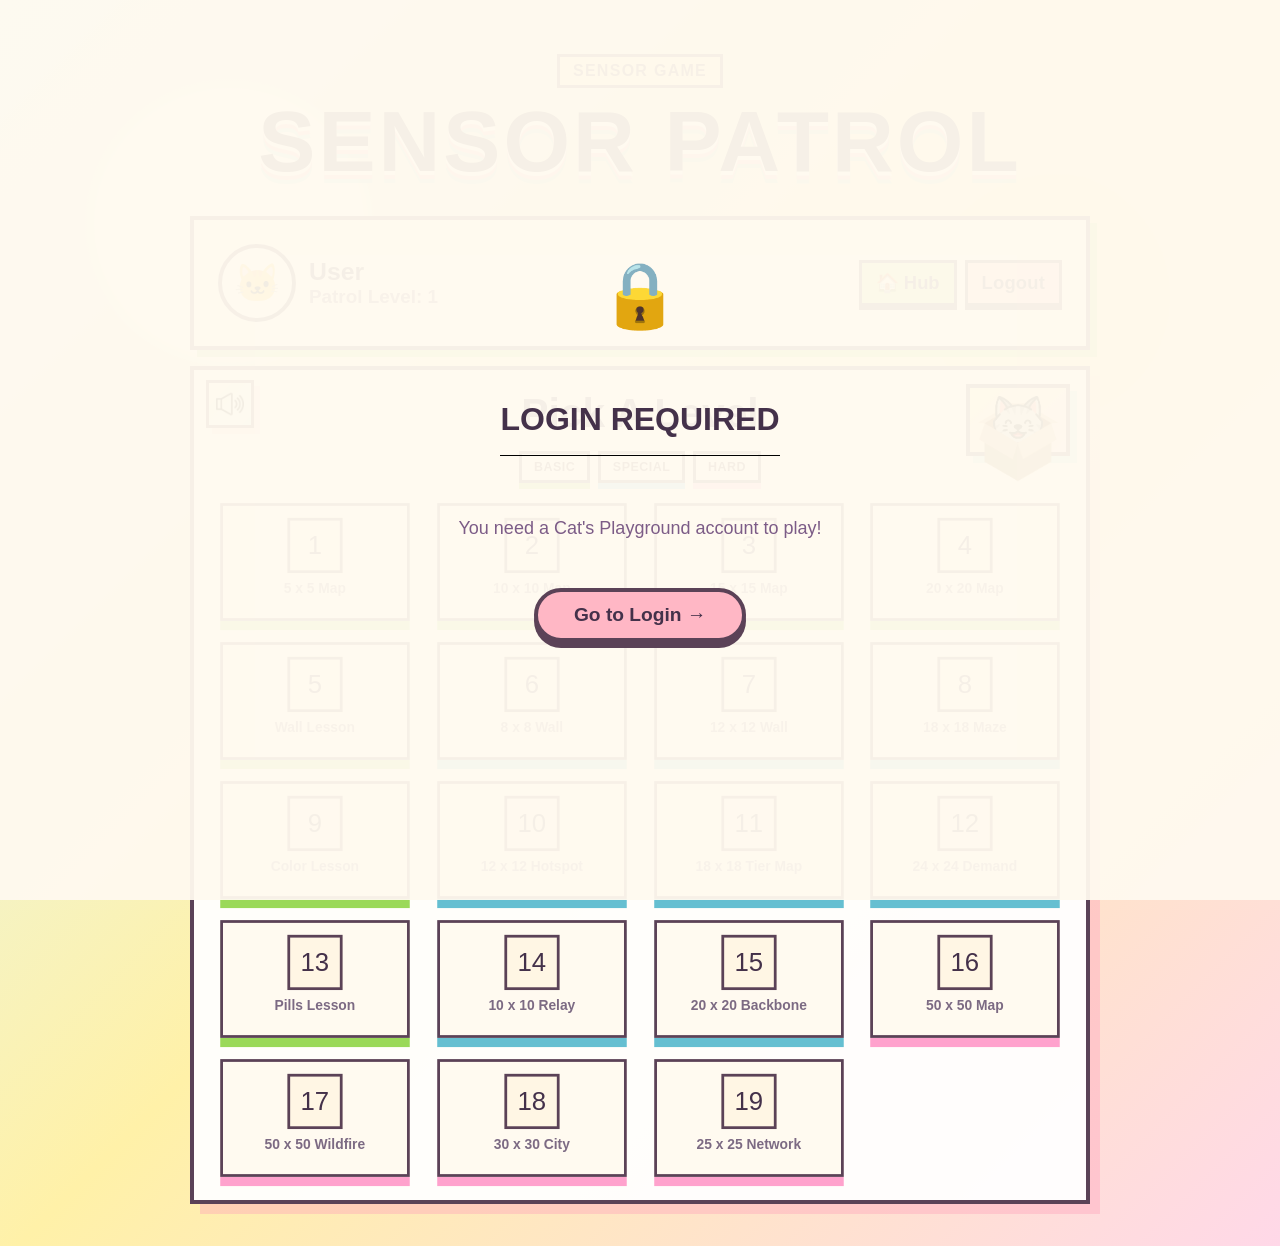
==== placement/index.html @ d34b95ad "Add files via upload" ====
<!DOCTYPE html>
<html lang="en">
<head>
  <meta charset="utf-8">
  <meta name="viewport" content="width=device-width, initial-scale=1">
  <meta name="description" content="Choose a level and start a kid-friendly placement optimization mission.">
  <title>Sensor Patrol — Level Select</title>
  <link rel="stylesheet" href="css/style.css">
  <style>
    .level-card.locked-level { pointer-events: none; opacity: 0.42; filter: grayscale(80%); cursor: not-allowed; }
    .level-card.locked-level::after { content: '🔒'; position: absolute; top: 50%; left: 50%; transform: translate(-50%, -50%); font-size: 2rem; z-index: 10; }
    .level-card.locked-level:hover { transform: scale(var(--level-card-scale)); box-shadow: 0 10px 0 rgba(149,215,80,0.9); }
    #player-bar { display: flex; align-items: center; justify-content: space-between; background: #fffaf0; border: 4px solid #5b4257; border-radius: 0px; padding: 24px 24px; margin: 0 auto 16px auto; max-width: 900px; box-shadow: 7px 7px 0 rgba(149,215,80,0.7); font-weight: 900; color: #44314a; gap: 14px; flex-wrap: wrap; }
    #player-bar .bar-profile { display: flex; align-items: center; gap: 13px; }
    #player-bar .bar-avatar { width: 78px; height: 78px; border: 4px solid #5b4257; border-radius: 50%; background: #fff; display: flex; align-items: center; justify-content: center; overflow: hidden; font-size: 2.35rem; font-weight: 900; flex-shrink: 0; }
    #player-bar .bar-avatar img { width: 100%; height: 100%; object-fit: cover; }
    #player-bar .bar-name { font-size: 1.55rem; }
    #player-bar .bar-level { font-size: 1.18rem; color: #7c5c87; }
    #player-bar .bar-btns { display: flex; gap: 8px; }
    .bar-btn { border: 3px solid #5b4257; padding: 9px 14px; font-size: 1.15rem; font-weight: 900; cursor: pointer; background: #FFB7C5; color: #44314a; box-shadow: 0 4px 0 #5b4257; transition: all 0.1s; }
    .bar-btn:active { transform: translateY(2px); box-shadow: 0 2px 0 #5b4257; }
    .bar-btn.hub { background: #c0e080; }
    .bar-btn.hub:hover { transform: translateY(-1px); box-shadow: 0 16px 28px rgba(17, 94, 136, 0.28); filter: saturate(1.06); text-decoration: none; color: #44314a; }
    #auth-gate { position: fixed; inset: 0; background: rgba(255,250,240,0.95); display: flex; align-items: center; justify-content: center; z-index: 9999; flex-direction: column; gap: 18px; font-family: Arial, sans-serif; }
    #auth-gate h2 { font-size: 2rem; font-weight: 900; color: #44314a; }
    #auth-gate p { color: #7c5c87; }
    #auth-gate a { border: 4px solid #5b4257; border-radius: 30px; padding: 12px 36px; font-size: 1.2rem; font-weight: 900; background: #FFB7C5; color: #44314a; text-decoration: none; box-shadow: 0 6px 0 #5b4257; }
  </style>
</head>
<body class="game-home">
  <div id="auth-gate" style="display:none">
    <div style="font-size:4rem">🔒</div>
    <h2>Login Required</h2>
    <p>You need a Cat's Playground account to play!</p>
    <a href="../login.html">Go to Login →</a>
  </div>
  <main class="game-shell">
    <section class="game-home-hero">
      <div class="hero-bubble">
        <span class="hero-badge">Sensor Game</span>
        <h1>Sensor Patrol</h1>
      </div>
    </section>
    <div id="player-bar">
      <div class="bar-profile">
        <div id="bar-avatar" class="bar-avatar">🐱</div>
        <div>
          <div class="bar-name"><span id="bar-cat-icon"></span><span id="bar-username">User</span></div>
          <div class="bar-level">Patrol Level: <span id="bar-level">1</span></div>
        </div>
      </div>
      <div class="bar-btns">
        <a class="bar-btn hub" href="../login.html">🏠 Hub</a>
        <button class="bar-btn" onclick="handleLogout()">Logout</button>
      </div>
    </div>
    <section class="level-select-panel">
      <button id="music-toggle-btn" class="music-toggle-button" type="button" aria-label="Toggle background music">
        <img src="./audio/sound.png" alt="">
      </button>
      <div class="section-heading playful-heading">
        <h2>Pick A Level</h2>
      </div>
      <button id="skin-picker-open" class="skin-picker-open" type="button" aria-label="Change cat and fish">
        <img src="./image/catbox.png" alt="">
      </button>

      <div class="level-type-legend">
        <span class="legend-pill legend-basic">Basic</span>
        <span class="legend-pill legend-special">Special</span>
        <span class="legend-pill legend-boss">Hard</span>
      </div>
      <div class="level-grid">
        <a class="level-card level-card-1 level-type-basic" data-level="1" href="level-1.html">
          <span class="level-number">1</span>
          <span class="level-map-size">5 x 5 Map</span>
        </a>
        <a class="level-card level-card-2 level-type-basic" data-level="2" href="level-2.html">
          <span class="level-number">2</span>
          <span class="level-map-size">10 x 10 Map</span>
        </a>
        <a class="level-card level-card-3 level-type-basic" data-level="3" href="level-3.html">
          <span class="level-number">3</span>
          <span class="level-map-size">15 x 15 Map</span>
        </a>
        <a class="level-card level-card-4 level-type-basic" data-level="4" href="level-4.html">
          <span class="level-number">4</span>
          <span class="level-map-size">20 x 20 Map</span>
        </a>
        <a class="level-card level-card-5 level-type-basic" data-level="5" href="level-5.html">
          <span class="level-number">5</span>
          <span class="level-map-size">Wall Lesson</span>
        </a>
        <a class="level-card level-card-5b level-type-special" data-level="6" href="level-6.html">
          <span class="level-number">6</span>
          <span class="level-map-size">8 x 8 Wall</span>
        </a>
        <a class="level-card level-card-6 level-type-special" data-level="7" href="level-7.html">
          <span class="level-number">7</span>
          <span class="level-map-size">12 x 12 Wall</span>
        </a>
        <a class="level-card level-card-7 level-type-special" data-level="8" href="level-8.html">
          <span class="level-number">8</span>
          <span class="level-map-size">18 x 18 Maze</span>
        </a>
        <a class="level-card level-card-9 level-type-basic" data-level="9" href="level-9.html">
          <span class="level-number">9</span>
          <span class="level-map-size">Color Lesson</span>
        </a>
        <a class="level-card level-card-10 level-type-special" data-level="10" href="level-10.html">
          <span class="level-number">10</span>
          <span class="level-map-size">12 x 12 Hotspot</span>
        </a>
        <a class="level-card level-card-11 level-type-special" data-level="11" href="level-11.html">
          <span class="level-number">11</span>
          <span class="level-map-size">18 x 18 Tier Map</span>
        </a>
        <a class="level-card level-card-12 level-type-special" data-level="12" href="level-12.html">
          <span class="level-number">12</span>
          <span class="level-map-size">24 x 24 Demand</span>
        </a>
        <a class="level-card level-card-13 level-type-basic" data-level="13" href="level-13.html">
          <span class="level-number">13</span>
          <span class="level-map-size">Pills Lesson</span>
        </a>
        <a class="level-card level-card-14 level-type-special" data-level="14" href="level-14.html">
          <span class="level-number">14</span>
          <span class="level-map-size">10 x 10 Relay</span>
        </a>
        <a class="level-card level-card-15 level-type-special" data-level="15" href="level-15.html">
          <span class="level-number">15</span>
          <span class="level-map-size">20 x 20 Backbone</span>
        </a>
        <a class="level-card level-card-16 level-type-boss" data-level="16" href="level-16.html">
          <span class="level-number">16</span>
          <span class="level-map-size">50 x 50 Map</span>
        </a>
        <a class="level-card level-card-17 level-type-boss" data-level="17" href="level-17.html">
          <span class="level-number">17</span>
          <span class="level-map-size">50 x 50 Wildfire</span>
        </a>
        <a class="level-card level-card-18 level-type-boss" data-level="18" href="level-18.html">
          <span class="level-number">18</span>
          <span class="level-map-size">30 x 30 City</span>
        </a>
        <a class="level-card level-card-19 level-type-boss" data-level="19" href="level-19.html">
          <span class="level-number">19</span>
          <span class="level-map-size">25 x 25 Network</span>
        </a>
      </div>
    </section>
  </main>
  <div id="skin-picker-modal" class="skin-picker-modal" aria-hidden="true">
    <div class="skin-picker-card" role="dialog" aria-modal="true" aria-label="Change cat and fish">
      <div class="skin-picker-badge">Dress Up</div>
      <h2>Pick Your Team</h2>
      <div class="skin-picker-row" data-picker="fish">
        <button class="skin-arrow skin-arrow-left" type="button" data-direction="-1" aria-label="Previous fish"></button>
        <div class="skin-preview">
          <img id="fish-skin-preview" src="./image/fish.png" alt="Selected fish">
          <span id="fish-skin-name">Classic Fish</span>
        </div>
        <button class="skin-arrow skin-arrow-right" type="button" data-direction="1" aria-label="Next fish"></button>
      </div>
      <div class="skin-picker-row" data-picker="cat">
        <button class="skin-arrow skin-arrow-left" type="button" data-direction="-1" aria-label="Previous cat"></button>
        <div class="skin-preview">
          <img id="cat-skin-preview" src="./image/kuro.png" alt="Selected cat">
          <span id="cat-skin-name">Kuro Cat</span>
        </div>
        <button class="skin-arrow skin-arrow-right" type="button" data-direction="1" aria-label="Next cat"></button>
      </div>
      <button id="skin-picker-ok" class="skin-picker-ok" type="button">OK!</button>
    </div>
  </div>
  <script>
    (function initLevelSelect() {
      const user  = sessionStorage.getItem('currentUser');
      const placeLv = parseInt(sessionStorage.getItem('placement_level') || sessionStorage.getItem('placementLevel'));
      if (!user || isNaN(placeLv)) {
        document.getElementById('auth-gate').style.display = 'flex';
        return;
      }
      const safePlace = Math.max(1, placeLv);
      document.getElementById('bar-username').textContent = user;
      document.getElementById('bar-level').textContent    = Math.min(safePlace, 19);
      const photo = sessionStorage.getItem('playerPhoto') || localStorage.getItem('playerPhoto');
      const photoX = sessionStorage.getItem('playerPhotoX') || localStorage.getItem('playerPhotoX') || '50';
      const photoY = sessionStorage.getItem('playerPhotoY') || localStorage.getItem('playerPhotoY') || '50';
      const photoScale = sessionStorage.getItem('playerPhotoScale') || localStorage.getItem('playerPhotoScale') || '1';
      document.getElementById('bar-avatar').innerHTML = photo ? `<img src="${photo}" alt="Player photo" style="object-position:${photoX}% ${photoY}%;transform-origin:${photoX}% ${photoY}%;transform:scale(${photoScale});">` : '🐱';
      const catIcon = document.getElementById('bar-cat-icon');
      if (catIcon) catIcon.style.display = photo ? 'none' : '';
      document.querySelectorAll('.level-card[data-level]').forEach(card => {
        const lvNum = parseInt(card.dataset.level);
        if (lvNum > safePlace) {
          card.classList.add('locked-level');
          card.removeAttribute('href');
          card.setAttribute('title', 'Complete previous levels to unlock!');
        }
      });
    })();
    function handleLogout() {
      sessionStorage.clear();
      window.location.href = '../login.html';
    }
  </script>
  <script src="./panel/game_click_sfx.js"></script>
  <script src="./panel/background_music.js"></script>
  <script src="./panel/skin_picker.js"></script>
</body>
</html>
---- placement/css/style.css ----
/*  Centering an element within its parent element
*
*   @param {Axis} $axis - x: centers horizontally, y: centers vertically, null: centers both axis
*
*   Example Usage:
*
*   // Center on both x and y axis
*   .container {
*     .link {
*       @include centered;
*     }
*   }
*
*   // Center on the X axis
*   .container {
*     .link {
*       @include centered(x);
*     }
*   }
*
*   // Center on the Y axis
*   .container {
*     .link {
*       @include centered(y);
*     }
*   }
*
*/
/*  Centering within an flex container
*
*   @param {Display} $display - inline: display set to inline-flex, else display set to flex
*
*
*   Example Usage:
*
*   .container {
*     @include vertical-align-flex;
*   }
*
*/
/* Chevron mixin for creating chevrons
*
*  @param {Size} $size - the size of the chevron
*  @param {Thickness} $thickness - thickness
*  @param {Color} $color - color
*  @param {Direction} $direction - direction chevron faces
*
*  Example Usage:
*
*     .chevron {
*       @include chevron(12px, 12px, #000, 'down');
*     }
*
*/
/*  Clearfix for clearing floats within a container
*
*   No Params
*
*   Example Usage:
*
*     .container {
*       @include clearfix;
*
*       .link {
*          float: left;
*       }
*     }
*
*/
/*  Set font-size and optionally leading
*
*   @param {Font Size} $fontSize - Unit-less font size
*   @param {Leading}   $leading  - (default: null) - Optional- Unit-less leading from Photoshop or Sketch
*
*   Example Usage:
*
*     p {
*       @include font-size(12,14);
*     }
*
*/
/**
* Hide Text
*/
/* Hover mixin for hover states
*
*  Note: This mixin has a dependency on what-intent plugin which detects the current input method
*        https://github.com/ten1seven/what-input
*
*  @param {Transition Duration} $transition-duration - the duration of transitions on hover states
*
*  Example Usage:
*
*     a {
*       @include hover() {
*         background-color: red
*       }
*     }
*
*/
/**
 * Returns a percentage width based on the number and total number of columns
 *
 * @param int $num Number of columns (e.g. 4)
 * @param int $total Total number of columns (e.g. 24)
 * @return float  Total width (%)
 */
/*  Unitless line-height
*
*   @param {Font Size} $fontSize - Unit-less font size
*   @param {Leading}   $leading  - Unit-less leading from Photoshop or Sketch
*
*   Example Usage:
*
*     @include line-height(16, 20);
*
*/
/*  Remove List Styles
*
*   No Params
*
*   Example Usage:
*
*     ul {
*       @include no-bullet;
*     }
*
*/
/*
  Maintain ratio mixin.
  @param {List} [$ratio] Ratio the element needs to maintain. A 16:9 ratio would look like this:
    .element { @include maintain-ratio(16 9); }
*/
/*  Media Query Mixin
*
*   @param {Media Query} $mq - Media query in single quotes: eg. 'screen and (min-width: 480px)'
*
*   Example Usage:
*
*     .selector {
*       property: value;
*
*       @include mq($bp768) {
*         property: value;
*       }
*     }
*
*/
/*  Overflow Scroll
*   Allows you to set overflow scrolling on the x and y axis
*
*   @param {axix} $axis - the axis on which to set scroll
*/
/*  Placeholder Mixin
*
*   No Params
*
*   Example Usage:
*
*     input[placeholder] {
*       @include placeholder {
*         color: red;
*       }
*     }
*
*/
/*  PX to REM Conversion
*
*   @param {Pixel} $px - Unitless pixel value to be converted into rems.
*
*   Example Usage:
*
*     margin-bottom: rem(20);
*
*/
/*  Triangle helper mixin
*
*   @param {Direction} $direction - Triangle direction, either `top`, `right`, `bottom` or `left`
*   @param {Color} $color [currentcolor] - Triangle color
*   @param {Length} $size [1em] - Triangle size
*
*/
/*  Visually hide text within an element
*   Used mostly for accessibility reasonse
*
*   No Params
*
*   Example Usage:
*
*     button {
*       span {
*         @include visuallyhidden;
*       }
*     }
*
*/
/*  Color Theme Mixin
*
*   @param {Name} $name - class name for theme pattern
*   @param {Colors} $colors - key/value pair with name for color and hex value
*
*   Example Usage:
*
*     .@include color-theme(
*       $name: 'theme-a',
*       $colors: (
*         'silver': #C0C0C0,
*         'red': #FF0000,
*         'yellow': #FFFF00,
*         'olive': #808000,
*         'lime': #00FF00
*         'blue': #0000FF
*       )
*     );
*
*/
html {
  scroll-behavior: smooth; }

html,
body {
  font-family: 'Roboto', 'Helvetica Neue', Helvetica, Arial, sans-serif;
  color: #000;
  padding: 0;
  margin: 0; }
  html *,
  body * {
    -webkit-box-sizing: border-box;
            box-sizing: border-box; }

table {
  border-collapse: collapse; }

i,
em {
  font-family: inherit;
  font-weight: inherit;
  font-size: inherit; }

b,
strong {
  font-family: inherit;
  font-weight: bold;
  font-size: inherit; }

h1,
h2,
h3,
h4,
h5,
h6 {
  margin-top: 0;
  font-weight: bold; }

a {
  text-decoration: none;
  color: #11679a;
  -webkit-transition: color 0.2s ease;
  transition: color 0.2s ease;
  font-size: inherit; }
  a:hover {
    text-decoration: underline;
    color: rgba(17, 103, 154, 0.8); }

.container {
  max-width: 1140px;
  margin-left: auto;
  margin-right: auto;
  padding-left: 15px;
  padding-right: 15px; }
  @media only screen and (max-width: 1169px) {
    .container {
      padding-left: 20px;
      padding-right: 20px; } }

img {
  max-width: 100%;
  height: auto; }

h1 {
  font-size: 2rem; }

h2 {
  line-height: 1.25em;
  margin-bottom: 1.5rem;
  padding-bottom: 1rem;
  border-bottom: 1px solid #000;
  text-transform: uppercase;
  font-size: 1.625rem;
  margin-top: 3rem; }

h3 {
  font-size: 1.5rem;
  margin-top: 3rem; }

p {
  line-height: 1.4;
  font-size: 1.125rem;
  margin-bottom: 1.75rem; }
  p:last-child {
    margin-bottom: 0; }

ol,
ul {
  padding-left: 1rem;
  margin-top: 0;
  margin-bottom: 1.5rem; }
  ol li,
  ul li {
    font-size: 1.125rem;
    margin-bottom: 0.75rem; }
    ol li:last-child,
    ul li:last-child {
      margin-bottom: 0; }

figure {
  text-align: center;
  margin-bottom: 1.5rem; }
  figure figcaption {
    margin-top: 1rem;
    font-size: 0.875rem; }

.visually-hidden {
  position: absolute;
  white-space: nowrap;
  width: 1px;
  height: 1px;
  overflow: hidden;
  border: 0;
  padding: 0;
  clip: rect(0 0 0 0);
  -webkit-clip-path: inset(50%);
          clip-path: inset(50%);
  margin: -1px; }

[class*='notation-'] {
  line-height: 1.75rem; }

.caption {
  margin-top: 1rem;
  font-size: 1rem;
  color: rgba(0, 0, 0, 0.6); }
  .caption b,
  .caption strong {
    color: #000; }

.subhead {
  font-size: 1.375rem; }

.box {
  background: #eaeaea;
  padding: 1rem; }
  @media only screen and (max-width: 767px) {
    .box .separator {
      display: none; } }
  .box h2 {
    border-bottom: 0;
    font-size: 1rem;
    text-transform: none;
    margin-bottom: 0.5rem;
    padding-bottom: 0;
    margin-top: 0; }
  .box p,
  .box ul {
    margin-top: 0;
    margin-bottom: 1rem; }
    @media only screen and (max-width: 767px) {
      .box p,
      .box ul {
        font-size: 1rem; } }
    .box p:last-child,
    .box ul:last-child {
      margin-bottom: 0; }
  .box ul {
    list-style-type: none;
    display: -webkit-box;
    display: -ms-flexbox;
    display: flex;
    -ms-flex-wrap: wrap;
        flex-wrap: wrap;
    padding-left: 0;
    margin-bottom: 0;
    list-style-position: inside; }
    @media only screen and (max-width: 767px) {
      .box ul {
        display: block; } }
    @media only screen and (max-width: 767px) {
      .box ul li {
        font-size: 1rem; } }
    .box ul li a {
      text-transform: uppercase; }
      @media only screen and (max-width: 767px) {
        .box ul li a {
          font-size: 1rem; } }

.mt-sm {
  margin-top: 1rem; }

.mt-md {
  margin-top: 2rem; }

.mt-lg {
  margin-top: 3.5rem; }

.mb-sm {
  margin-bottom: 1rem; }

.mb-md {
  margin-bottom: 2rem; }

.mb-lg {
  margin-bottom: 3.5rem; }

.contents ul {
  list-style-type: upper-roman; }

.header-info {
  display: -webkit-box;
  display: -ms-flexbox;
  display: flex;
  -webkit-box-align: center;
      -ms-flex-align: center;
          align-items: center;
  margin-bottom: 1rem; }
  @media only screen and (max-width: 767px) {
    .header-info {
      -ms-flex-wrap: wrap;
          flex-wrap: wrap; } }

.header-left {
  display: -webkit-box;
  display: -ms-flexbox;
  display: flex;
  padding: 1rem;
  -webkit-box-flex: 1;
      -ms-flex: 1 0 0%;
          flex: 1 0 0%; }
  @media only screen and (max-width: 767px) {
    .header-left {
      -webkit-box-flex: 1;
          -ms-flex: 1 0 100%;
              flex: 1 0 100%;
      width: 100%; } }

.header-authors {
  width: 60%;
  -webkit-box-flex: 0;
      -ms-flex: 0 0 60%;
          flex: 0 0 60%;
  padding-right: 15px; }
  @media only screen and (min-width: 768px) {
    .header-authors:first-child {
      width: 70%;
      -webkit-box-flex: 0;
          -ms-flex: 0 0 70%;
              flex: 0 0 70%; } }
  @media only screen and (max-width: 767px) {
    .header-authors li {
      font-size: 1rem; } }
  .header-authors ul {
    display: block; }

.header-published {
  width: 40%;
  -webkit-box-flex: 0;
      -ms-flex: 0 0 40%;
          flex: 0 0 40%; }
  @media only screen and (min-width: 768px) {
    .header-published:last-child {
      width: 30%;
      -webkit-box-flex: 0;
          -ms-flex: 0 0 30%;
              flex: 0 0 30%; } }
  @media only screen and (max-width: 767px) {
    .header-published p {
      font-size: 1rem; } }

.header-legend {
  display: -webkit-box;
  display: -ms-flexbox;
  display: flex;
  -webkit-box-align: center;
      -ms-flex-align: center;
          align-items: center;
  font-size: 0.875rem;
  padding: 0.5rem;
  border-radius: 0.7rem;
  border: 2px solid #11679a;
  -webkit-box-flex: 1;
      -ms-flex: 1 0 100%;
          flex: 1 0 100%;
  width: 100%;
  margin-top: 15px; }
  @media only screen and (min-width: 768px) {
    .header-legend {
      -webkit-box-flex: 0;
          -ms-flex: 0 0 270px;
              flex: 0 0 270px;
      width: 270px;
      margin-left: 2rem;
      margin-top: 0; } }
  .header-legend svg {
    margin-right: 0.3rem; }
  .header-legend p {
    margin: 0;
    position: relative;
    top: 1px;
    font-size: 1rem; }

.click-icon {
  width: 1.625rem;
  height: auto; }

.references span {
  color: rgba(0, 0, 0, 0.6);
  display: block;
  margin-top: 0.4rem; }

@media only screen and (max-width: 767px) {
  .static {
    max-width: 100%;
    overflow: auto;
    display: -webkit-box;
    display: -ms-flexbox;
    display: flex; } }

.framed {
  border: 1px solid #11679a;
  border-radius: 0.75rem;
  padding: 1rem 1.75rem; }
  @media only screen and (max-width: 767px) {
    .framed {
      max-width: 100%;
      overflow: auto;
      display: -webkit-box;
      display: -ms-flexbox;
      display: flex; } }
  .framed .eyebrow {
    font-size: 1.125rem;
    color: #11679a;
    padding-left: 3rem;
    padding-right: 3rem;
    margin-bottom: 2rem;
    min-height: 2.375rem;
    background: url("../img/icons/click-icon.svg") no-repeat top left/1.5625rem auto; }
    @media only screen and (max-width: 767px) {
      .framed .eyebrow {
        padding-right: 0; } }
  .framed .caption {
    text-align: left;
    color: #11679a;
    padding-left: 3rem;
    padding-right: 3rem;
    font-size: 1rem; }
    @media only screen and (max-width: 767px) {
      .framed .caption {
        padding-right: 0;
        padding-left: 0; } }
    .framed .caption b,
    .framed .caption strong {
      display: block;
      color: #11679a; }
    .framed .caption-top {
      background: #b3cddb;
      padding: 0.15rem 1rem;
      border-radius: 0.25rem;
      margin-bottom: 1.5rem;
      display: inline-block;
      font-size: 0.875rem; }
      .framed .caption-top.default {
        padding: 0.15rem 0;
        margin-bottom: 0; }
      .framed .caption-top-wrapper {
        text-align: center; }

@media only screen and (max-width: 767px) {
  .formula-wrapper {
    display: block;
    max-width: 100%;
    overflow: auto;
    padding-bottom: 20px; } }

.formula tbody tr {
  border-bottom: 1px solid rgba(0, 0, 0, 0.2); }
  .formula tbody tr:last-child, .formula tbody tr:first-child {
    border-bottom: 1px solid rgba(0, 0, 0, 0.6); }

.formula tbody th,
.formula tbody td {
  padding: 0.5rem;
  font-size: 1.125rem; }

.formula tbody td {
  color: rgba(0, 0, 0, 0.6); }

.inline-math .MathJax_Display,
.inline-math .MJXc-display {
  display: inline !important; }

.math-left .mjx-chtml {
  text-align: left !important; }

.math-right .mjx-chtml {
  text-align: right !important; }

.cite {
  color: #11679a;
  cursor: pointer; }
  .cite:not(.show) {
    display: none; }
  .cite-parent {
    position: relative; }
  .cite-content {
    display: none;
    position: absolute;
    top: 0;
    left: 0;
    width: 100%;
    padding: 15px;
    border-radius: 5px;
    border: 1px solid #11679a;
    background: #fff;
    color: #000; }
  .cite:focus .cite-content, .cite:hover .cite-content {
    display: block; }

.scroll-top {
  display: none;
  position: fixed;
  bottom: 20px;
  right: 20px;
  background: #11679a;
  width: 40px;
  -webkit-box-align: center;
      -ms-flex-align: center;
          align-items: center;
  -webkit-box-pack: center;
      -ms-flex-pack: center;
          justify-content: center;
  height: 40px; }
  @media only screen and (max-width: 767px) {
    .scroll-top {
      right: 10px;
      bottom: 10px; } }
  .scroll-top svg {
    width: 30px; }

input[type='range'],
.ui-slider,
div.ui-slider .ui-slider-handle,
.framed .matrixsmall,
#run-ea-button,
select,
input[type='button']:not(:disabled),
.framed [class*='chessboard'] {
  cursor: pointer; }

.no-pointer,
.no-pointer * {
  cursor: default !important; }

.ui-state-error {
  padding: 1rem !important; }
  .ui-state-error p {
    margin-top: 0; }

body {
  font-family: "Aptos", "Segoe UI", "Noto Sans TC", sans-serif;
  color: #172033;
  background:
    radial-gradient(circle at top left, rgba(74, 144, 226, 0.16), transparent 32%),
    radial-gradient(circle at top right, rgba(0, 194, 168, 0.14), transparent 28%),
    linear-gradient(180deg, #f4f8fc 0%, #edf3f8 46%, #f8fbfd 100%);
  min-height: 100vh;
}

.container.mt-lg {
  max-width: 1320px;
  padding-bottom: 4rem;
}

.page-hero {
  display: flex;
  justify-content: space-between;
  align-items: flex-end;
  gap: 2rem;
  padding: 2.75rem 3rem;
  margin-bottom: 2.5rem;
  border: 1px solid rgba(24, 52, 84, 0.1);
  border-radius: 0;
  background:
    linear-gradient(135deg, rgba(14, 30, 55, 0.96), rgba(24, 95, 124, 0.9)),
    #12233c;
  color: #f7fbff;
  box-shadow: 0 24px 80px rgba(17, 42, 76, 0.18);
}

.hero-copy {
  max-width: 720px;
}

.hero-kicker,
.panel-tag,
.chip-label {
  display: inline-block;
  letter-spacing: 0.12em;
  text-transform: uppercase;
  font-size: 0.76rem;
  font-weight: 700;
}

.hero-kicker {
  padding: 0.5rem 0.85rem;
  border-radius: 0;
  background: rgba(255, 255, 255, 0.12);
  color: #9fe7da;
}

.page-hero h1 {
  margin: 1rem 0 0.9rem;
  font-size: clamp(2.4rem, 4vw, 4.2rem);
  line-height: 1.02;
  letter-spacing: -0.03em;
}

.hero-description {
  max-width: 640px;
  margin: 0;
  color: rgba(240, 247, 255, 0.84);
  font-size: 1.08rem;
  line-height: 1.75;
}

.hero-meta {
  display: grid;
  gap: 1rem;
  min-width: 250px;
}

.hero-chip {
  padding: 1rem 1.15rem;
  border-radius: 0;
  background: rgba(255, 255, 255, 0.09);
  border: 1px solid rgba(255, 255, 255, 0.12);
  backdrop-filter: blur(10px);
}

.hero-chip strong {
  display: block;
  margin-top: 0.4rem;
  font-size: 1rem;
}

.chip-label {
  color: rgba(159, 231, 218, 0.84);
}

.panel-showcase {
  margin-bottom: 2.4rem;
}

.panel-heading {
  margin-bottom: 1rem;
  padding: 0 0.35rem;
}

.panel-heading h2 {
  margin: 0.55rem 0 0.5rem;
  padding: 0;
  border: 0;
  text-transform: none;
  font-size: 1.85rem;
  color: #0f1f36;
}

.panel-heading p {
  margin: 0;
  max-width: 760px;
  color: #5f6d80;
  font-size: 1rem;
}

.panel-tag {
  color: #147f8b;
}

.framed {
  border: 1px solid rgba(31, 81, 115, 0.14);
  border-radius: 0;
  padding: 1.5rem;
  background: rgba(255, 255, 255, 0.84);
  box-shadow: 0 20px 60px rgba(24, 48, 84, 0.08);
  backdrop-filter: blur(12px);
}

.inside {
  border-radius: 0;
}

.dropdown-section {
  min-width: 280px;
  padding: 0.95rem;
  border-radius: 0;
  background: linear-gradient(180deg, #ffffff 0%, #f4f8fb 100%);
  border: 1px solid rgba(20, 83, 117, 0.1);
  box-shadow: inset 0 1px 0 rgba(255, 255, 255, 0.75);
}

.dropdown-section label {
  display: block;
  margin-bottom: 0.45rem;
  font-size: 0.84rem;
  font-weight: 700;
  letter-spacing: 0.03em;
  color: #43607c;
}

.tool-block {
  padding-bottom: 0.05rem;
}

.stat-grid {
  display: grid;
  gap: 0.6rem;
}

.stat-card {
  padding: 0.8rem 0.95rem;
  border-radius: 0;
  background: linear-gradient(135deg, #eff5fb, #ffffff);
  border: 1px solid rgba(77, 121, 153, 0.12);
  font-size: 0.96rem;
  color: #24364e;
}

#map-check,
#map-check-5050 {
  display: inline-block;
  min-width: 11.5em;
  font-variant-numeric: tabular-nums;
  white-space: nowrap;
}

#gbest,
#gbest-5050 {
  font-variant-numeric: tabular-nums;
}

.legend-group {
  display: flex;
  align-items: center;
  gap: 1.2rem;
  flex-wrap: nowrap;
  padding: 0.75rem 0.9rem;
  border-radius: 0;
  background: #f7fafc;
  border: 1px dashed rgba(67, 96, 124, 0.22);
}

.label-box {
  flex: 0 0 auto;
  color: #40556f;
  font-size: 0.95rem;
  white-space: nowrap;
}

.control-inline,
.button-row,
.compact-row {
  display: flex;
  align-items: center;
  gap: 0.75rem;
  flex-wrap: wrap;
}

.control-inline input[type="number"] {
  flex: 1 1 130px;
  width: auto;
}

.speed-row {
  align-items: stretch;
  flex-wrap: nowrap;
}

.button-row button {
  flex: 1 1 120px;
}

input[type="file"],
input[type="number"],
select,
button {
  font: inherit;
}

input[type="file"],
input[type="number"],
select {
  width: 100%;
  min-height: 44px;
  padding: 0.7rem 0.9rem;
  border-radius: 0;
  border: 1px solid rgba(72, 104, 141, 0.18);
  background: #fff;
  color: #18304a;
  box-shadow: 0 8px 18px rgba(31, 74, 120, 0.06);
}

input[type="file"]:focus,
input[type="number"]:focus,
select:focus,
button:focus {
  outline: 2px solid rgba(31, 126, 180, 0.22);
  outline-offset: 2px;
}

button {
  min-height: 40px;
  padding: 0.62rem 0.9rem;
  border: 0;
  border-radius: 0;
  background: linear-gradient(135deg, #0f6ea6, #16a085);
  color: #fff;
  font-weight: 700;
  letter-spacing: 0.01em;
  box-shadow: 0 14px 24px rgba(17, 94, 136, 0.22);
  transition: transform 0.18s ease, box-shadow 0.18s ease, filter 0.18s ease;
}

button:hover {
  transform: translateY(-1px);
  box-shadow: 0 16px 28px rgba(17, 94, 136, 0.28);
  filter: saturate(1.06);
}

.action-button {
  display: inline-flex;
  align-items: center;
  justify-content: center;
  gap: 0.72rem;
  text-align: center;
  position: relative;
}

.action-button::before {
  content: "";
  width: 18px;
  height: 18px;
  flex: 0 0 18px;
  background-repeat: no-repeat;
  background-position: center;
  background-size: contain;
  filter: brightness(0) invert(1);
}

.icon-only {
  flex: 0 0 52px;
  min-width: 52px;
  padding-left: 0.6rem;
  padding-right: 0.6rem;
}

.icon-only::before {
  width: 16px;
  height: 16px;
  flex-basis: 16px;
}

#play-pause-btn-5050::before {
  background-image: url("data:image/svg+xml,%3Csvg xmlns='http://www.w3.org/2000/svg' viewBox='0 0 16 16'%3E%3Cpath fill='white' d='M4 2.2v11.6L13 8 4 2.2Z'/%3E%3C/svg%3E");
}

#speed-up-btn::before {
  background-image: url("data:image/svg+xml,%3Csvg xmlns='http://www.w3.org/2000/svg' viewBox='0 0 16 16'%3E%3Cpath fill='white' d='M7 1h2v5h5v2H9v5H7V8H2V6h5V1Z'/%3E%3C/svg%3E");
}

#speed-down-btn::before {
  background-image: url("data:image/svg+xml,%3Csvg xmlns='http://www.w3.org/2000/svg' viewBox='0 0 16 16'%3E%3Cpath fill='white' d='M2 7h12v2H2V7Z'/%3E%3C/svg%3E");
}

#threshold-btn-5050::before {
  background-image: url("data:image/svg+xml,%3Csvg xmlns='http://www.w3.org/2000/svg' viewBox='0 0 16 16'%3E%3Cpath fill='white' d='M2 12.5 5.3 9l2.4 2.2L14 4.5 12.7 3 7.6 8.3 5.3 6.1 2 9.6v2.9Z'/%3E%3C/svg%3E");
}

#connect-btn-5050::before {
  background-image: url("data:image/svg+xml,%3Csvg xmlns='http://www.w3.org/2000/svg' viewBox='0 0 16 16'%3E%3Cpath fill='white' d='M5.2 5.8a2.3 2.3 0 1 1 1.6-4L8 3l.9-.9a2.3 2.3 0 1 1 3.3 3.3L10.7 7l-1.4-1.4L10.8 4A1 1 0 0 0 9.4 2.6l-1.5 1.5-1.4-1.4-1 1a1 1 0 0 0 0 1.4l1 1-1.3 1.3-1-1Zm5.6 4.4a2.3 2.3 0 1 1-1.6 4L8 13l-.9.9a2.3 2.3 0 0 1-3.3-3.3L5.3 9l1.4 1.4L5.2 12A1 1 0 1 0 6.6 13.4l1.5-1.5 1.4 1.4 1-1a1 1 0 0 0 0-1.4l-1-1 1.3-1.3 1 1Z'/%3E%3C/svg%3E");
}

#undo-btn-5050::before {
  background-image: url("data:image/svg+xml,%3Csvg xmlns='http://www.w3.org/2000/svg' viewBox='0 0 16 16'%3E%3Cpath fill='white' d='M6.1 3 1.8 7.3l4.3 4.3 1.4-1.4-2-2H9a3 3 0 1 1 0 6H5v2h4a5 5 0 1 0 0-10H5.5l2-2L6.1 3Z'/%3E%3C/svg%3E");
}

#savemap-btn-5050::before {
  background-image: url("data:image/svg+xml,%3Csvg xmlns='http://www.w3.org/2000/svg' viewBox='0 0 16 16'%3E%3Cpath fill='white' d='M3 1h8l3 3v11H2V1h1Zm1 2v10h8V4.8L10.2 3H4Zm1 0h4v3H5V3Zm1 6h4v3H6V9Z'/%3E%3C/svg%3E");
}

#speed-display {
  display: inline-flex;
  align-items: center;
  justify-content: center;
  flex: 0 0 98px;
  min-width: 98px;
  min-height: 40px;
  padding: 0.55rem 0.7rem;
  border-radius: 0;
  background: #ecf4fa;
  color: #24415e;
}

@media only screen and (max-width: 1024px) {
  .page-hero {
    flex-direction: column;
    align-items: flex-start;
  }

  .hero-meta {
    width: 100%;
    grid-template-columns: repeat(auto-fit, minmax(220px, 1fr));
  }
}

@media only screen and (max-width: 767px) {
  .container.mt-lg {
    padding-bottom: 2.5rem;
  }

  .page-hero {
    padding: 2rem 1.4rem;
    border-radius: 0;
  }

  .framed {
    padding: 1rem;
    border-radius: 0;
  }

  .dropdown-section {
    min-width: 0;
    width: 100%;
  }

  .legend-group {
    flex-wrap: wrap;
    gap: 0.6rem 1rem;
  }
}

body.game-home {
  font-family: "Trebuchet MS", "Segoe UI", "Noto Sans TC", sans-serif;
  color: #3c2c4b;
  background:
    radial-gradient(circle at 18% 18%, rgba(255, 255, 255, 0.9) 0 9%, transparent 10%),
    radial-gradient(circle at 82% 24%, rgba(255, 245, 146, 0.7) 0 8%, transparent 9%),
    linear-gradient(135deg, #dff7ff 0%, #fff1a8 50%, #ffd8e8 100%);
}

.game-shell,
.level-shell {
  width: min(1220px, calc(100% - 32px));
  margin: 0 auto;
  padding: 28px 0 42px;
}

.game-home-hero {
  display: block;
  margin: 8px auto 14px;
  text-align: center;
}

.hero-bubble,
.profile-card,
.level-select-panel,
.home-footer-card,
.mission-hero,
.mission-note-card,
.mission-hero-card {
  border: 4px solid #5b4257;
  background: rgba(255, 255, 255, 0.95);
  box-shadow: 10px 10px 0 rgba(255, 157, 183, 0.45);
}

.hero-bubble {
  width: min(920px, 100%);
  margin: 0 auto;
  padding: 18px clamp(18px, 3vw, 42px);
  background: transparent;
  border: 0;
  box-shadow: none;
  overflow: hidden;
}

.hero-bubble h1,
.mission-hero h1 {
  margin: 12px 0 0;
  font-family: "Cooper Black", "Showcard Gothic", "Trebuchet MS", "Arial Black", sans-serif;
  font-size: clamp(3rem, 8.5vw, 7.2rem);
  line-height: 0.98;
  letter-spacing: 0.06em;
  color: #4a3245;
  text-transform: uppercase;
  text-shadow:
    0 4px 0 #ffffff,
    0 8px 0 rgba(255, 183, 203, 0.95),
    0 12px 0 rgba(95, 198, 207, 0.45);
}

.game-home .hero-bubble h1 {
  font-size: clamp(2.05rem, 7.8vw, 5.35rem);
  letter-spacing: 0.035em;
  white-space: nowrap;
}

.hero-badge,
.panel-kicker {
  display: inline-flex;
  align-items: center;
  min-height: 36px;
  padding: 0.4rem 0.95rem;
  background: #fff3a8;
  border: 3px solid #5b4257;
  color: #5b4257;
  font-weight: 900;
  letter-spacing: 0.08em;
  text-transform: uppercase;
}

body.game-home .hero-badge {
  min-height: 30px;
  padding: 0.32rem 0.78rem;
}

.hero-bubble p,
.profile-card p,
.level-select-panel p,
.mission-hero p,
.mission-note-card p,
.mission-hero-card p {
  color: #6d5972;
  line-height: 1.7;
}

.profile-card {
  display: grid;
  grid-template-columns: 96px minmax(0, 1fr);
  gap: 18px;
  align-items: center;
  padding: 22px;
}

.profile-icon {
  display: grid;
  place-items: center;
  width: 96px;
  height: 96px;
  border: 4px solid #5b4257;
  background: linear-gradient(135deg, #95d750, #5fc6cf);
  color: #fff;
  font-family: "Arial Black", sans-serif;
  font-size: 1.2rem;
}

.profile-label {
  display: block;
  margin-bottom: 6px;
  color: #8bb51c;
  font-size: 0.86rem;
  font-weight: 900;
  letter-spacing: 0.08em;
  text-transform: uppercase;
}

.profile-copy strong {
  display: block;
  font-size: 1.6rem;
  color: #3f2d50;
}

.level-select-panel,
.home-footer-card {
  padding: 24px;
}

body.game-home .level-select-panel {
  position: relative;
  width: min(900px, 100%);
  padding: 18px;
  margin: 0 auto;
  text-align: center;
  background: rgba(255, 255, 255, 0.94);
  box-shadow: 10px 10px 0 rgba(255, 157, 183, 0.38);
}

.skin-picker-open {
  position: absolute;
  top: 14px;
  right: 16px;
  display: grid;
  place-items: center;
  width: 104px;
  height: 72px;
  padding: 8px;
  border: 4px solid #5b4257;
  border-radius: 0;
  background: linear-gradient(135deg, #fff3a8, #ffd8e8);
  box-shadow: 7px 7px 0 rgba(95, 198, 207, 0.48);
}

.music-toggle-button {
  position: absolute;
  top: 10px;
  left: 12px;
  display: grid;
  place-items: center;
  width: 48px;
  height: 48px;
  padding: 7px;
  border: 3px solid #5b4257;
  border-radius: 0;
  background: linear-gradient(135deg, #fffaf0, #dff7ff);
  box-shadow: 6px 6px 0 rgba(255, 157, 183, 0.42);
}

.music-toggle-button img {
  width: 100%;
  height: 100%;
  object-fit: contain;
}

.music-toggle-button:hover {
  transform: translateY(-2px);
  box-shadow: 8px 8px 0 rgba(255, 157, 183, 0.42);
}

.skin-picker-open img {
  width: 100%;
  height: 100%;
  object-fit: contain;
}

.skin-picker-open:hover {
  transform: translateY(-3px);
  box-shadow: 9px 9px 0 rgba(95, 198, 207, 0.48);
}

.skin-picker-modal {
  position: fixed;
  inset: 0;
  z-index: 90;
  display: none;
  align-items: center;
  justify-content: center;
  padding: 18px;
  background: rgba(41, 34, 48, 0.42);
}

.skin-picker-modal.show {
  display: flex;
}

.skin-picker-card {
  width: min(480px, 100%);
  padding: 22px 22px 20px;
  border: 4px solid #5b4257;
  background:
    radial-gradient(circle at 15% 12%, rgba(255, 243, 168, 0.8), transparent 28%),
    linear-gradient(180deg, #fffdf7, #fff4f8);
  box-shadow:
    12px 12px 0 rgba(95, 198, 207, 0.45),
    20px 20px 0 rgba(255, 157, 183, 0.32);
  text-align: center;
}

.skin-picker-badge {
  display: inline-flex;
  align-items: center;
  min-height: 30px;
  padding: 0.3rem 0.72rem;
  border: 3px solid #5b4257;
  background: #fff3a8;
  color: #5b4257;
  font-size: 0.78rem;
  font-weight: 900;
  letter-spacing: 0.08em;
  text-transform: uppercase;
}

.skin-picker-card h2 {
  margin: 10px 0 18px;
  font-family: "Cooper Black", "Showcard Gothic", "Arial Black", sans-serif;
  font-size: clamp(1.65rem, 4vw, 2.35rem);
  color: #4a3245;
  text-transform: uppercase;
}

.skin-picker-row {
  display: grid;
  grid-template-columns: 58px minmax(0, 1fr) 58px;
  gap: 14px;
  align-items: center;
  margin-bottom: 20px;
}

.skin-preview {
  display: grid;
  gap: 8px;
  justify-items: center;
}

.skin-preview img {
  width: 150px;
  height: 150px;
  padding: 18px;
  border-radius: 26px;
  background: #f7dfcf;
  object-fit: contain;
  box-shadow: inset 0 -6px 0 rgba(91, 66, 87, 0.08);
}

.skin-preview span {
  color: #5b4257;
  font-weight: 900;
  letter-spacing: 0.04em;
  text-transform: uppercase;
}

.skin-arrow {
  width: 58px;
  height: 58px;
  padding: 0;
  border: 0;
  background: transparent;
  box-shadow: none;
  filter: drop-shadow(4px 4px 0 rgba(255, 157, 183, 0.42));
}

.skin-arrow::before {
  content: "";
  display: block;
  width: 0;
  height: 0;
  border-top: 29px solid transparent;
  border-bottom: 29px solid transparent;
}

.skin-arrow-left::before {
  border-right: 50px solid #f5b27f;
}

.skin-arrow-right::before {
  border-left: 50px solid #f5b27f;
}

.skin-arrow:hover {
  transform: scale(1.08);
}

.skin-picker-ok {
  min-width: 142px;
  min-height: 48px;
  border: 3px solid #5b4257;
  background: linear-gradient(90deg, #ff82ad, #ffd06b);
  color: #fffdf0;
  font-size: 0.98rem;
  font-weight: 900;
  text-transform: uppercase;
  text-shadow: 1px 1px 0 rgba(83, 50, 34, 0.55);
  box-shadow: 8px 8px 0 rgba(91, 66, 87, 0.16);
}

.skin-picker-ok:hover {
  transform: translateY(-2px);
}

.playful-heading h2,
.home-footer-card h2,
.mission-note-card h2 {
  margin: 0;
  padding: 0;
  border: 0;
  text-transform: none;
  font-size: clamp(2rem, 4vw, 3.2rem);
  color: #3f2d50;
}

body.game-home .playful-heading h2 {
  font-size: clamp(1.7rem, 3.4vw, 2.55rem);
}

.section-heading p {
  max-width: 680px;
}

.level-type-legend {
  display: flex;
  justify-content: center;
  gap: 8px;
  flex-wrap: wrap;
  margin-top: 12px;
}

.legend-pill {
  display: inline-flex;
  align-items: center;
  justify-content: center;
  min-height: 32px;
  padding: 0.35rem 0.74rem;
  border: 3px solid #5b4257;
  background: #fffdf7;
  color: #4a3245;
  font-size: 0.78rem;
  font-weight: 900;
  letter-spacing: 0.04em;
  text-transform: uppercase;
}

.legend-basic {
  box-shadow: 0 6px 0 #95d750;
}

.legend-special {
  box-shadow: 0 6px 0 #6bc8f1;
}

.legend-boss {
  box-shadow: 0 6px 0 #ff9dcb;
}

.level-grid {
  display: grid;
  grid-template-columns: repeat(4, minmax(0, 1fr));
  gap: 11px;
  margin-top: 15px;
}

.level-card {
  --level-card-scale: 0.92;
  position: relative;
  display: flex;
  flex-direction: column;
  align-items: center;
  gap: 8px;
  min-height: 128px;
  padding: 13px 9px;
  border: 3px solid #5b4257;
  background: #fffaf0;
  color: #44314a;
  text-align: center;
  box-shadow: 0 10px 0 rgba(149, 215, 80, 0.9);
  transform: scale(var(--level-card-scale));
  transform-origin: center;
  transition: transform 0.16s ease, box-shadow 0.16s ease;
}

.level-card:hover {
  text-decoration: none;
  transform: translateY(-4px) scale(var(--level-card-scale));
  box-shadow: 0 14px 0 rgba(149, 215, 80, 0.9);
  color: #44314a;
}

.level-card-1,
.level-card-2,
.level-card-3,
.level-card-4,
.level-card-5,
.level-card-6,
.level-card-7,
.level-card-8,
.level-card-9,
.level-card-10,
.level-card-11,
.level-card-12,
.level-card-13 {
  background: #fffaf0;
}

.level-number {
  display: grid;
  place-items: center;
  width: 60px;
  height: 60px;
  border: 3px solid #5b4257;
  background: #fff6e4;
  font-family: "Arial Black", sans-serif;
  font-size: 1.75rem;
}

.level-card strong {
  font-size: 1.2rem;
}

.level-map-size {
  color: #7c6a83;
  font-size: 0.94rem;
  font-weight: 900;
}

.level-enter {
  display: inline-flex;
  align-items: center;
  justify-content: center;
  min-height: 42px;
  padding: 0.55rem 1rem;
  margin-top: auto;
  border: 3px solid #5b4257;
  background: #ffb7cb;
  font-weight: 900;
}

.level-type-basic {
  box-shadow: 0 10px 0 rgba(149, 215, 80, 0.95);
}

.level-type-basic:hover {
  box-shadow: 0 14px 0 rgba(149, 215, 80, 0.95);
}

.level-type-special {
  box-shadow: 0 10px 0 rgba(93, 188, 207, 0.95);
}

.level-type-special:hover {
  box-shadow: 0 14px 0 rgba(93, 188, 207, 0.95);
}

.level-type-boss {
  box-shadow: 0 10px 0 rgba(255, 157, 203, 0.95);
}

.level-type-boss:hover {
  box-shadow: 0 14px 0 rgba(255, 157, 203, 0.95);
}

.home-footer-card {
  display: flex;
  justify-content: space-between;
  gap: 24px;
  align-items: center;
}

.home-rules {
  display: flex;
  flex-wrap: wrap;
  justify-content: flex-end;
  gap: 12px;
}

.rule-pill {
  padding: 0.72rem 1rem;
  border: 3px solid #5b4257;
  background: #ffffff;
  font-weight: 800;
  color: #4a3245;
}

body.level-page {
  background:
    radial-gradient(circle at top left, rgba(255, 247, 185, 0.9), transparent 26%),
    radial-gradient(circle at top right, rgba(188, 247, 255, 0.8), transparent 24%),
    linear-gradient(180deg, #f7f9ff 0%, #fff7f6 100%);
}

.level-topbar {
  display: grid;
  grid-template-columns: minmax(220px, 1fr) auto 130px;
  grid-template-rows: auto auto;
  align-items: center;
  column-gap: 20px;
  row-gap: 2px;
  margin-bottom: 20px;
}

.level-meta-group {
  display: contents;
}

.return-link,
.level-nav a {
  display: inline-flex;
  align-items: center;
  justify-content: center;
  min-height: 44px;
  min-width: 220px;
  padding: 0.65rem 1rem;
  border: 3px solid #27486c;
  background: #ffffff;
  color: #27486c;
  font-weight: 900;
  box-shadow: 0 8px 0 rgba(39, 72, 108, 0.12);
  transition: transform 0.18s ease, box-shadow 0.18s ease, filter 0.18s ease;
}

.level-topbar .return-link {
  grid-column: 1;
  grid-row: 1 / span 2;
  justify-self: start;
}

.return-link:hover,
.level-nav a:hover {
  text-decoration: none;
  color: #27486c;
}

.level-nav a:not([aria-disabled="true"]):hover {
  transform: translateY(-2px);
  box-shadow: 0 10px 0 rgba(39, 72, 108, 0.16);
  filter: saturate(1.06);
}

.level-nav a[aria-disabled="true"] {
  cursor: default;
  opacity: 0.48;
  pointer-events: none;
}

.mission-id-pill,
.mission-size-pill {
  padding: 0;
  border: 0;
  background: transparent;
  color: #27486c;
  font-weight: 700;
  white-space: nowrap;
  text-align: right;
}

.mission-id-pill {
  grid-column: 2;
  grid-row: 1;
  align-self: end;
  background: transparent;
  color: #17395f;
  font-size: clamp(1.15rem, 2.1vw, 1.7rem);
  letter-spacing: 0.02em;
  line-height: 1.1;
  text-transform: uppercase;
}

.mission-size-pill {
  grid-column: 2;
  grid-row: 2;
  align-self: start;
  background: transparent;
  color: #5f7795;
  font-size: 0.78rem;
  letter-spacing: 0.16em;
  line-height: 1;
  text-transform: uppercase;
}

.mode-toggle-button {
  grid-column: 3;
  grid-row: 1 / span 2;
  justify-self: end;
  min-height: 48px;
  padding: 0.65rem 1rem;
  border: 3px solid #27486c;
  background:
    linear-gradient(180deg, rgba(255, 255, 255, 0.3), transparent 45%),
    linear-gradient(135deg, #ff8fb3, #ffd36e);
  color: #27486c;
  font-family: "Arial Black", "Trebuchet MS", sans-serif;
  font-size: 0.8rem;
  font-weight: 900;
  text-transform: uppercase;
  box-shadow: 0 8px 0 rgba(39, 72, 108, 0.12);
}

.mode-toggle-button:hover {
  transform: translateY(-1px);
  box-shadow: 0 10px 0 rgba(39, 72, 108, 0.14);
}

.mode-toggle-button.pro-mode-guide-pulse {
  position: relative;
  z-index: 3301;
  animation: pro-mode-guide-pulse 0.82s ease-in-out infinite alternate;
}

.mode-toggle-button.pro-mode-guide-pulse::after {
  content: "Try Pro Mode";
  position: absolute;
  left: 50%;
  top: calc(100% + 12px);
  transform: translateX(-50%);
  min-width: 132px;
  padding: 7px 10px;
  border: 3px solid #27486c;
  background: #fff6a8;
  color: #27486c;
  font-size: 0.72rem;
  font-weight: 900;
  line-height: 1;
  text-transform: uppercase;
  box-shadow: 5px 5px 0 rgba(95, 198, 207, 0.45);
  pointer-events: none;
}

.level-one-pro-guide-active .mission-panel {
  pointer-events: none;
}

.level-one-pro-guide-active .mode-toggle-button {
  pointer-events: auto;
}

@keyframes pro-mode-guide-pulse {
  from {
    transform: translateY(0);
    box-shadow: 0 8px 0 rgba(39, 72, 108, 0.12);
    filter: saturate(1);
  }
  to {
    transform: translateY(-6px);
    box-shadow: 0 14px 0 rgba(39, 72, 108, 0.18);
    filter: saturate(1.16);
  }
}

.mission-hero {
  display: grid;
  grid-template-columns: minmax(0, 1.2fr) minmax(240px, 0.8fr);
  gap: 22px;
  align-items: center;
  padding: 28px 30px;
  margin-bottom: 24px;
  box-shadow: 12px 12px 0 rgba(155, 211, 255, 0.35);
}

.mission-hero h1 {
  font-size: clamp(2.1rem, 4vw, 3.8rem);
}

.mission-hero-card,
.mission-note-card,
.mission-summary-card {
  padding: 20px;
}

.mission-hero-card strong,
.mission-summary-card strong {
  display: block;
  margin-bottom: 8px;
  color: #28476b;
  font-size: 1.1rem;
}

.mission-hero-card span {
  display: block;
  margin-bottom: 6px;
  font-family: "Arial Black", sans-serif;
  font-size: 2.2rem;
  color: #2e6684;
}

.mission-layout {
  display: grid;
  grid-template-columns: minmax(0, 1fr) 280px;
  gap: 22px;
  align-items: start;
}

.compact-layout {
  grid-template-columns: 1fr;
}

.level-page-large .level-shell {
  width: min(1480px, calc(100% - 32px));
}

.level-page-large .mission-layout {
  grid-template-columns: 1fr;
}

.level-page-large .mission-sidebar {
  grid-template-columns: repeat(2, minmax(0, 1fr));
}

.mission-stage {
  min-width: 0;
}

.mission-panel {
  background: rgba(255, 255, 255, 0.9);
  padding: 1.75rem 1.9rem;
}

.game-level .mission-panel {
  position: relative;
  width: min(calc(var(--mission-map-size, 420px) + 360px), calc(100vw - 34px));
  max-width: calc(100vw - 34px);
  margin: 0 auto;
}

.mission-timer {
  position: absolute;
  top: 14px;
  right: 14px;
  z-index: 6;
  display: inline-flex;
  align-items: center;
  gap: 7px;
  min-height: 34px;
  padding: 5px 10px;
  border: 3px solid #5b4257;
  background: #fff6a8;
  color: #4a3245;
  box-shadow: 4px 4px 0 rgba(95, 198, 207, 0.45);
  font-weight: 900;
  line-height: 1;
  text-transform: uppercase;
}

.mission-timer-label {
  font-size: 0.68rem;
}

.mission-timer-value {
  min-width: 34px;
  font-size: 0.9rem;
  text-align: right;
}

.mission-sidebar {
  display: grid;
  gap: 18px;
}

.mission-note-card {
  border: 3px solid #31557d;
  box-shadow: 8px 8px 0 rgba(159, 231, 218, 0.4);
}

.mission-summary-card {
  border: 2px dashed rgba(39, 72, 108, 0.22);
  background: linear-gradient(180deg, #fffefc, #f7fbff);
}

.summary-label {
  display: inline-block;
  margin-bottom: 8px;
  color: #79902a;
  font-size: 0.84rem;
  font-weight: 900;
  letter-spacing: 0.08em;
  text-transform: uppercase;
}

.level-nav {
  display: flex;
  justify-content: space-between;
  gap: 14px;
  margin-top: 18px;
}

.level-fixed-select {
  display: none;
}

.game-level .level-shell {
  width: fit-content;
  max-width: calc(100% - 34px);
}

.game-level .level-topbar,
.game-level .mission-layout,
.game-level .level-nav {
  width: 100%;
}

.mission-header-compact {
  display: flex;
  align-items: center;
  justify-content: center;
  gap: 12px;
  width: fit-content;
  max-width: 100%;
  margin-left: auto;
  margin-right: auto;
  margin-bottom: 18px;
  padding: 12px 16px;
  border: 4px solid #31557d;
  background: linear-gradient(135deg, #fffefa, #eef8ff);
  box-shadow: 10px 10px 0 rgba(159, 231, 218, 0.35);
}

.mission-header-compact h1 {
  margin: 0;
  font-family: "Arial Black", sans-serif;
  font-size: clamp(1.8rem, 3vw, 2.8rem);
  color: #2e4669;
  text-transform: uppercase;
}

.mission-header-compact > span {
  display: inline-flex;
  align-items: center;
  justify-content: center;
  min-height: 42px;
  padding: 0.55rem 0.95rem;
  border: 3px solid #31557d;
  background: #fff6a8;
  color: #2e4669;
  font-weight: 900;
  white-space: nowrap;
}

.mission-status-strip {
  display: flex;
  align-items: center;
  justify-content: center;
  gap: 12px;
  min-width: 0;
  flex-wrap: wrap;
}

.game-level .mission-status-strip .game-stat-grid {
  display: flex;
  align-items: stretch;
  gap: 10px;
}

.game-level .mission-status-strip .stat-card {
  min-height: 48px;
  min-width: 150px;
  padding: 0.58rem 0.85rem;
  flex-direction: row;
  align-items: center;
  gap: 0.35rem;
}

.game-level .mission-status-strip .legend-group {
  min-height: 48px;
  padding: 0.55rem 0.85rem;
}

.game-level .game-control-panel {
  width: 128px;
  min-width: 128px;
  margin-left: auto;
  gap: 0;
  padding: 0;
  border: 0;
  background: transparent;
  box-shadow: none;
}

.game-stat-grid .stat-card {
  min-height: 74px;
  display: flex;
  flex-direction: column;
  justify-content: center;
  gap: 8px;
  border: 3px solid rgba(49, 85, 125, 0.14);
  background: linear-gradient(135deg, #ffffff, #edf8ff);
  box-shadow: 0 8px 0 rgba(49, 85, 125, 0.08);
  font-weight: 800;
}

.game-button-grid {
  display: grid;
  grid-template-columns: 128px;
  grid-auto-rows: 38px;
  gap: 6px;
  justify-content: end;
}

.game-action-button {
  width: 128px;
  min-width: 128px;
  min-height: 38px;
  padding: 0.2rem 0.48rem 0.2rem 0.3rem;
  border: 3px solid #3a2b52;
  border-radius: 0;
  background:
    linear-gradient(180deg, rgba(255, 255, 255, 0.22), rgba(255, 255, 255, 0) 36%),
    linear-gradient(90deg, #ff6d9b 0 22%, #ffcb59 22% 100%);
  color: #fffdf0;
  font-family: "Trebuchet MS", "Segoe UI", "Noto Sans TC", sans-serif;
  font-size: 0.7rem;
  font-weight: 900;
  text-transform: uppercase;
  text-shadow:
    1px 1px 0 rgba(83, 50, 34, 0.55);
  box-shadow:
    4px 4px 0 rgba(49, 85, 125, 0.22);
  line-height: 1;
  white-space: normal;
  letter-spacing: 0.02em;
}

.game-action-button:hover {
  box-shadow:
    5px 5px 0 rgba(49, 85, 125, 0.22);
}

.game-action-button:disabled,
.game-action-button[aria-disabled="true"] {
  cursor: not-allowed;
  opacity: 0.48;
  filter: grayscale(0.15);
  transform: none;
}

.game-action-button[hidden] {
  display: none !important;
}

.game-action-button:nth-child(2n) {
  background:
    linear-gradient(180deg, rgba(255, 255, 255, 0.22), rgba(255, 255, 255, 0) 36%),
    linear-gradient(90deg, #4cd6ff 0 22%, #84ef84 22% 100%);
}

.game-action-button:nth-child(3) {
  background:
    linear-gradient(180deg, rgba(255, 255, 255, 0.22), rgba(255, 255, 255, 0) 36%),
    linear-gradient(90deg, #b56bff 0 22%, #ff90b7 22% 100%);
}

.game-action-button:nth-child(4) {
  background:
    linear-gradient(180deg, rgba(255, 255, 255, 0.22), rgba(255, 255, 255, 0) 36%),
    linear-gradient(90deg, #66e0ff 0 22%, #7bc1ff 22% 100%);
}

#reset-btn {
  width: 92px;
  min-width: 92px;
  justify-content: center;
  gap: 0;
  padding: 0.2rem 0.65rem;
  background: #ffffff;
  color: #27486c;
  text-shadow: none;
  box-shadow: 4px 4px 0 rgba(39, 72, 108, 0.14);
}

#undo-btn {
  width: 92px;
  min-width: 92px;
  justify-content: center;
  gap: 0;
  padding: 0.2rem 0.65rem;
  background: #dff3ff;
  color: #27486c;
  text-shadow: none;
  box-shadow: 4px 4px 0 rgba(39, 72, 108, 0.14);
}

.game-control-panel:has(#reset-btn) {
  position: absolute;
  right: 14px;
  bottom: 46px;
  z-index: 7;
  width: 92px;
  min-width: 92px;
}

.game-control-panel:has(#reset-btn) .game-button-grid {
  grid-template-columns: 92px;
}

#reset-btn::before,
#undo-btn::before {
  display: none;
}

.game-level .legend-group {
  padding: 0.95rem;
  border: 3px dashed rgba(49, 85, 125, 0.18);
  background: #fffdf7;
}

.game-level .level-nav {
  margin-top: 20px;
}

.game-level .level-nav a {
  min-height: 52px;
  border: 3px solid #31557d;
  background: #ffffff;
}

.game-level .action-button {
  justify-content: flex-start;
  flex-direction: row;
  align-items: center;
  gap: 0.52rem;
  text-align: left;
}

.game-level .action-button::before {
  width: 18px;
  height: 18px;
  flex: 0 0 18px;
  margin: 0;
}

.game-level .game-action-button::before {
  position: static;
  transform: none;
}

.game-level .interactive-panel,
.game-level .interactive-panel-5050 {
  align-items: center;
}

.game-level .interactive-panel {
  display: grid;
  grid-template-columns: 128px minmax(0, 1fr) auto minmax(0, 1fr) 128px;
  column-gap: 12px;
  align-items: center;
}

.game-level .map-grid-wrap {
  grid-column: 3;
  justify-self: center;
}

.game-level .map-action-sidebar {
  grid-column: 1;
  display: flex;
  flex-direction: column;
  align-items: center;
  justify-self: start;
  align-self: stretch;
  height: 100%;
}

.game-level .map-action-sidebar > .game-control-panel {
  margin-top: auto;
}

.game-level .utility-sidebar {
  grid-column: 5;
  display: flex;
  flex-direction: column;
  align-items: center;
  gap: 12px;
  justify-self: end;
  align-self: stretch;
  height: 100%;
}

.game-level .utility-sidebar > .status-bar,
.game-level .utility-sidebar > .game-control-panel {
  margin-left: 0;
}

.game-level .utility-sidebar > .game-control-panel {
  margin-top: 0;
}

.cat-game-mode .interactive-panel {
  grid-template-columns: 128px minmax(0, 1fr) auto minmax(0, 1fr) 128px;
}

.cat-game-mode .utility-sidebar > .status-bar {
  display: none;
}

.game-level:not(.cat-game-mode) .utility-sidebar > .status-bar {
  margin-top: 34px;
}

.cat-game-mode .utility-sidebar > .game-control-panel {
  width: 92px;
  min-width: 92px;
}

.cat-game-mode .utility-sidebar {
  grid-column: 5;
  justify-self: end;
}

.game-level .clickable-box,
.game-level .clickable-box-5050 {
  border-width: 2px;
  border-color: rgba(49, 85, 125, 0.34);
  box-shadow: inset 0 0 0 2px rgba(255, 255, 255, 0.22);
}

.game-level[data-solution="1"],
.game-level[data-solution="5"] {
  --mission-map-size: 420px;
}

.game-level[data-solution="2"],
.game-level[data-solution="6"],
.game-level[data-solution="10"],
.game-level[data-solution="14"] {
  --mission-map-size: 465px;
}

.game-level[data-solution="3"],
.game-level[data-solution="7"],
.game-level[data-solution="11"] {
  --mission-map-size: 510px;
}

.game-level[data-solution="4"],
.game-level[data-solution="8"],
.game-level[data-solution="12"],
.game-level[data-solution="15"] {
  --mission-map-size: 555px;
}

.game-level[data-solution="9"],
.game-level[data-solution="13"] {
  --mission-map-size: 600px;
}

.game-level[data-solution="16"] {
  --mission-map-size: 585px;
}

.game-level[data-solution="17"],
.game-level[data-solution="18"],
.game-level[data-solution="19"] {
  --mission-map-size: 340px;
}

.game-level .status-bar,
.game-level .status-bar-5050 {
  align-self: start;
  height: fit-content !important;
  box-shadow: inset 0 0 0 1px rgba(255, 255, 255, 0.34);
}

.game-level[data-solution="1"] .clickable-box {
  width: 420px;
  height: 420px;
}

.game-level[data-solution="1"] .status-bar {
  height: 420px;
}

.game-level[data-solution="2"] .clickable-box {
  width: 465px;
  height: 465px;
}

.game-level[data-solution="2"] .status-bar {
  height: 465px;
}

.game-level[data-solution="3"] .clickable-box {
  width: 510px;
  height: 510px;
}

.game-level[data-solution="3"] .status-bar {
  height: 510px;
}

.game-level[data-solution="4"] .clickable-box {
  width: 555px;
  height: 555px;
}

.game-level[data-solution="4"] .status-bar {
  height: 555px;
}

.game-level[data-solution="5"] .clickable-box {
  width: 420px;
  height: 420px;
}

.game-level[data-solution="5"] .status-bar {
  height: 420px;
}

.game-level[data-solution="6"] .clickable-box {
  width: 465px;
  height: 465px;
}

.game-level[data-solution="6"] .status-bar {
  height: 465px;
}

.game-level[data-solution="7"] .clickable-box {
  width: 510px;
  height: 510px;
}

.game-level[data-solution="7"] .status-bar {
  height: 510px;
}

.game-level[data-solution="8"] .clickable-box {
  width: 555px;
  height: 555px;
}

.game-level[data-solution="8"] .status-bar {
  height: 555px;
}

.game-level[data-solution="10"] .clickable-box {
  width: 465px;
  height: 465px;
}

.game-level[data-solution="10"] .status-bar {
  height: 465px;
}

.game-level[data-solution="11"] .clickable-box {
  width: 510px;
  height: 510px;
}

.game-level[data-solution="11"] .status-bar {
  height: 510px;
}

.game-level[data-solution="12"] .clickable-box {
  width: 555px;
  height: 555px;
}

.game-level[data-solution="12"] .status-bar {
  height: 555px;
}

.game-level[data-solution="13"] .clickable-box {
  width: 600px;
  height: 600px;
}

.game-level[data-solution="13"] .status-bar {
  height: 600px;
}

.game-level[data-solution="14"] .clickable-box {
  width: 465px;
  height: 465px;
}

.game-level[data-solution="14"] .status-bar {
  height: 465px;
}

.game-level[data-solution="15"] .clickable-box {
  width: 555px;
  height: 555px;
}

.game-level[data-solution="15"] .status-bar {
  height: 555px;
}

.game-level[data-solution="16"] .clickable-box {
  width: 585px;
  height: 585px;
}

.game-level[data-solution="16"] .status-bar {
  height: 585px;
}

.game-level-50 .interactive-panel {
  grid-template-columns: 128px minmax(0, 1fr) auto minmax(0, 1fr) 128px;
}

@media only screen and (max-width: 1100px) {
  .game-level .interactive-panel,
  .game-level-50 .interactive-panel {
    grid-template-columns: 128px minmax(0, 1fr) auto minmax(0, 1fr) 128px;
    column-gap: 12px;
    align-items: start;
  }

  .game-level .map-grid-wrap,
  .game-level-50 .map-grid-wrap {
    grid-column: 3;
    justify-self: center;
  }

  .game-level .map-action-sidebar,
  .game-level-50 .map-action-sidebar {
    grid-column: 1;
    justify-self: start;
    align-self: stretch;
  }

  .game-level .utility-sidebar,
  .game-level-50 .utility-sidebar {
    grid-column: 5;
    justify-self: end;
    align-self: stretch;
  }
}

.game-level-50 .clickable-box {
  width: 600px;
  height: 600px;
}

.game-level-50 .status-bar {
  height: 600px;
}

.game-level-50 .grid-cell {
  border-color: rgba(255, 255, 255, 0.1);
  box-shadow: none;
  transition: none;
}

.game-level-50 .dissatisfy::after {
  background: linear-gradient(
    to bottom left,
    transparent calc(50% - 0.7px),
    rgba(255, 0, 0, 0.82) 50%,
    transparent calc(50% + 0.7px)
  );
}

.cat-game-mode .sensor-box {
  background-color: #fff7d7;
  background-image: url("../image/kuro.png");
  background-size: contain;
}

.cat-game-mode .dissatisfy-box {
  background-color: #fff7d7;
  background-image: url("../image/fish.png");
  background-size: contain;
  background-position: center;
  background-repeat: no-repeat;
}

.cat-game-mode .dissatisfy-box .diagonal-line {
  display: none;
}

.cat-game-mode .grid-cell {
  background-image: none;
}

.cat-game-mode .grid-cell.dissatisfy {
  background-image: none;
}

.cat-game-mode .grid-cell.sensor {
  background-image: none;
}

.grid-cell.wall,
.cat-game-mode .grid-cell.wall {
  cursor: not-allowed;
  background-color: #d9d4c7 !important;
  background-image: url("../image/wall.png");
  background-size: cover;
  background-position: center;
  background-repeat: no-repeat;
  box-shadow:
    inset 0 0 0 1px rgba(91, 66, 87, 0.35),
    inset 0 0 14px rgba(91, 66, 87, 0.15);
}

.grid-cell.wall:hover {
  filter: none;
}

.cat-game-mode .dissatisfy::after {
  display: none;
}

.cat-game-mode .connection-line.game-connection-line {
  height: var(--link-thickness, 12px);
  border-radius: 999px;
  background:
    radial-gradient(circle, #ffffff 0 var(--link-dot-size, 4px), transparent calc(var(--link-dot-size, 4px) + 1px)) 0 50% / var(--link-dot-spacing, 18px) var(--link-thickness, 12px) repeat-x,
    linear-gradient(90deg, rgba(255, 143, 179, 0.92), rgba(255, 211, 110, 0.92), rgba(154, 240, 139, 0.92));
  box-shadow:
    0 0 0 max(1px, calc(var(--link-thickness, 12px) * 0.16)) rgba(91, 66, 87, 0.28),
    0 0 14px rgba(255, 183, 203, 0.8);
  opacity: 0.95;
  animation: game-link-dash 0.9s linear infinite;
}

.cat-game-mode .connection-line.game-connection-line::before,
.cat-game-mode .connection-line.game-connection-line::after {
  content: "";
  position: absolute;
  top: 50%;
  width: var(--link-cap-size, 16px);
  height: var(--link-cap-size, 16px);
  border: max(1px, calc(var(--link-cap-size, 16px) * 0.16)) solid #5b4257;
  background: #fff6a8;
  transform: translateY(-50%) rotate(45deg);
}

.cat-game-mode .connection-line.game-connection-line::before {
  left: calc(var(--link-cap-size, 16px) / -2);
}

.cat-game-mode .connection-line.game-connection-line::after {
  right: calc(var(--link-cap-size, 16px) / -2);
}

@keyframes game-link-dash {
  from {
    background-position: 0 50%, 0 0;
  }
  to {
    background-position: var(--link-dot-spacing, 18px) 50%, 0 0;
  }
}

.completion-modal {
  position: fixed;
  inset: 0;
  display: none;
  place-items: center;
  padding: 24px;
  background: rgba(48, 34, 58, 0.42);
  z-index: 3000;
}

.completion-modal.show {
  display: grid;
}

.completion-card {
  position: relative;
  width: min(620px, 100%);
  padding: 28px 26px 30px;
  border: 5px solid #5b4257;
  background:
    radial-gradient(circle at top, rgba(255, 246, 168, 0.9), transparent 34%),
    #ffffff;
  text-align: center;
  box-shadow: 12px 12px 0 rgba(95, 198, 207, 0.55);
}

.completion-close {
  position: absolute;
  top: 10px;
  right: 10px;
  width: 36px;
  min-height: 36px;
  padding: 0;
  border: 3px solid #5b4257;
  background: #ffb7cb;
  color: #5b4257;
  box-shadow: none;
}

.completion-image {
  width: min(230px, 72%);
  margin-bottom: 12px;
}

.completion-card h2 {
  margin: 0 0 10px;
  padding: 0;
  border: 0;
  color: #4a3245;
  font-family: "Cooper Black", "Showcard Gothic", "Trebuchet MS", "Arial Black", sans-serif;
  font-size: clamp(1rem, 2.7vw, 1.75rem);
  text-transform: uppercase;
  white-space: nowrap;
  letter-spacing: 0;
}

.completion-card p {
  margin: 0;
  color: #4a3245;
  font-size: 1.2rem;
  font-weight: 900;
  line-height: 1.45;
}

.completion-stats {
  margin: 16px auto 0;
  color: #4a3245;
  font-size: 1rem;
  font-weight: 900;
  text-transform: uppercase;
  letter-spacing: 0;
}

.completion-actions {
  display: flex;
  justify-content: center;
  gap: 12px;
  margin-top: 20px;
  flex-wrap: wrap;
}

.completion-action-button {
  min-width: 132px;
  min-height: 44px;
  padding: 8px 14px;
  border: 3px solid #5b4257;
  background: #ffffff;
  color: #5b4257;
  box-shadow: 5px 5px 0 rgba(95, 198, 207, 0.45);
  font-size: 0.88rem;
}

.completion-next-button {
  background: #ffb7cb;
}

.tutorial-modal {
  position: fixed;
  inset: 0;
  display: none;
  place-items: center;
  padding: 24px;
  overflow-y: auto;
  overscroll-behavior: contain;
  background: rgba(48, 34, 58, 0.42);
  z-index: 3200;
}

.tutorial-modal.show {
  display: grid;
  align-items: start;
}

.tutorial-card {
  width: min(980px, 100%);
  max-height: calc(100vh - 48px);
  overflow-y: auto;
  padding: 28px 28px 26px;
  border: 5px solid #5b4257;
  background:
    radial-gradient(circle at top left, rgba(255, 243, 161, 0.92), transparent 32%),
    #fffdf8;
  box-shadow: 12px 12px 0 rgba(95, 198, 207, 0.45);
}

.tutorial-relay-card {
  width: fit-content;
  max-width: calc(100vw - 56px);
  padding: 24px 28px 24px;
}

.tutorial-relay-card h2 {
  font-size: clamp(1.55rem, 3vw, 2.25rem);
}

.tutorial-relay-card .tutorial-caption {
  margin-bottom: 18px;
}

.tutorial-wall-card {
  width: fit-content;
  max-width: calc(100vw - 56px);
  padding: 24px 24px 24px;
}

.tutorial-wall-card h2 {
  font-size: clamp(1.55rem, 3vw, 2.25rem);
}

.tutorial-wall-card .tutorial-caption {
  margin-bottom: 18px;
}

.tutorial-threshold-card {
  width: fit-content;
  max-width: calc(100vw - 56px);
  padding: 24px 26px 24px;
}

.tutorial-threshold-card h2 {
  font-size: clamp(1.55rem, 3vw, 2.25rem);
}

.tutorial-threshold-card .tutorial-caption {
  margin-bottom: 18px;
}

.signal-intro-card {
  width: min(560px, calc(100vw - 56px));
  padding: 24px 26px 24px;
  text-align: center;
}

.signal-intro-card h2 {
  font-size: clamp(1.65rem, 3.4vw, 2.45rem);
}

.signal-intro-preview {
  display: grid;
  grid-template-columns: minmax(0, 1fr) minmax(180px, 0.9fr);
  gap: 16px;
  align-items: center;
  margin: 18px 0 20px;
}

.signal-intro-board {
  display: grid;
  grid-template-columns: repeat(5, minmax(0, 1fr));
  gap: 5px;
  padding: 10px;
  border: 3px solid #31557d;
  background: #ffffff;
}

.signal-intro-cell {
  display: grid;
  place-items: center;
  min-height: 54px;
  border: 2px solid rgba(49, 85, 125, 0.2);
  color: #273b56;
  font-size: 0.82rem;
  font-weight: 900;
}

.signal-intro-cell.level-1 {
  background: #d9f7ff;
}

.signal-intro-cell.level-2 {
  background: #c1f2c8;
}

.signal-intro-cell.level-3 {
  background: #fff2a8;
}

.signal-intro-cell.level-4 {
  background: #ffc480;
}

.signal-intro-cell.level-5 {
  background: #ff8ea5;
}

.signal-intro-copy {
  display: grid;
  gap: 8px;
  justify-items: start;
  text-align: left;
}

.signal-intro-copy strong {
  color: #27486c;
  font-size: 1rem;
  font-weight: 900;
  text-transform: uppercase;
}

.signal-intro-copy span {
  color: #5f6f82;
  font-weight: 800;
  line-height: 1.45;
}

.tutorial-title-row {
  display: flex;
  flex-direction: column;
  align-items: center;
  gap: 10px;
}

.tutorial-badge {
  display: inline-flex;
  align-items: center;
  justify-content: center;
  min-height: 40px;
  padding: 8px 16px;
  border: 3px solid #5b4257;
  background: #fff1a8;
  color: #5b4257;
  font-size: 1rem;
  font-weight: 900;
  letter-spacing: 0.08em;
  text-transform: uppercase;
}

.tutorial-card h2 {
  margin: 0;
  color: #4a3245;
  font-family: "Cooper Black", "Showcard Gothic", "Trebuchet MS", "Arial Black", sans-serif;
  font-size: clamp(1.6rem, 4vw, 2.8rem);
  text-align: center;
}

.tutorial-caption {
  margin: 12px 0 22px;
  color: #5b4257;
  font-size: 1.05rem;
  font-weight: 900;
  text-align: center;
}

.tutorial-scene-grid {
  display: grid;
  grid-template-columns: minmax(0, 1fr) auto minmax(0, 1fr) auto minmax(0, 1fr);
  gap: 14px;
  align-items: center;
}

.tutorial-scene-card {
  padding: 16px 14px 18px;
  border: 4px solid #5b4257;
  background: #ffffff;
  box-shadow: 8px 8px 0 rgba(255, 186, 208, 0.55);
}

.tutorial-scene-label {
  margin-bottom: 12px;
  color: #4a3245;
  font-size: 1rem;
  font-weight: 900;
  text-align: center;
}

.tutorial-arrow {
  color: #5b4257;
  font-family: "Cooper Black", "Trebuchet MS", sans-serif;
  font-size: clamp(2rem, 4vw, 3rem);
  line-height: 1;
  animation: tutorial-arrow-bob 0.9s ease-in-out infinite alternate;
}

.tutorial-mini-board {
  position: relative;
  display: grid;
  grid-template-columns: repeat(3, 1fr);
  gap: 4px;
  padding: 8px;
  border: 3px solid #c7d7e7;
  background: #ffe0ea;
}

.tutorial-mini-cell {
  position: relative;
  display: grid;
  place-items: center;
  aspect-ratio: 1;
  border: 2px solid rgba(91, 66, 87, 0.15);
  background: #ffdce9;
}

.tutorial-mini-cell img {
  width: 78%;
  height: 78%;
  object-fit: contain;
  pointer-events: none;
  position: relative;
  z-index: 2;
}

.tutorial-five-board {
  grid-template-columns: repeat(5, 1fr);
}

.tutorial-wall-grid {
  display: grid;
  grid-template-columns: repeat(2, minmax(0, 1fr));
  gap: 16px;
  align-items: stretch;
}

.tutorial-modal .tutorial-threshold-grid {
  display: grid;
  grid-template-columns: repeat(2, max-content);
  justify-content: center;
  gap: 10px;
}

.tutorial-modal .tutorial-threshold-grid .tutorial-scene-card {
  display: inline-flex;
  flex-direction: column;
  align-items: center;
  justify-self: center;
  width: fit-content;
  padding: 6px 6px 8px;
}

.tutorial-modal .tutorial-threshold-grid .tutorial-scene-label {
  margin-bottom: 6px;
  font-size: 0.88rem;
}

.tutorial-modal .tutorial-threshold-image {
  width: 185px;
  max-width: 185px;
}

.tutorial-modal .tutorial-wall-lesson-grid {
  grid-template-columns: repeat(2, max-content);
  justify-content: center;
  gap: 10px;
}

.tutorial-modal .tutorial-wall-lesson-grid .tutorial-scene-card {
  display: inline-flex;
  flex-direction: column;
  align-items: center;
  justify-self: center;
  width: fit-content;
  padding: 6px 6px 8px;
}

.tutorial-modal .tutorial-wall-lesson-grid .tutorial-scene-label {
  margin-bottom: 6px;
  font-size: 0.95rem;
}

.tutorial-modal .tutorial-wall-lesson-grid .tutorial-reference-image {
  width: 240px;
  max-width: 240px;
}

.tutorial-modal .tutorial-relay-grid {
  grid-template-columns: repeat(2, max-content);
  justify-content: center;
  gap: 10px;
}

.tutorial-modal .tutorial-relay-grid .tutorial-scene-card {
  display: inline-flex;
  flex-direction: column;
  align-items: center;
  justify-self: center;
  width: fit-content;
  padding: 6px 6px 8px;
}

.tutorial-modal .tutorial-relay-grid .tutorial-scene-label {
  margin-bottom: 6px;
  font-size: 0.95rem;
}

.tutorial-modal .tutorial-relay-grid .tutorial-reference-image {
  width: 220px;
  max-width: 220px;
}

.tutorial-reference-image {
  display: block;
  width: 100%;
  border: 3px solid #c7d7e7;
  background: #fff6fa;
}

.tutorial-flow-grid {
  display: grid;
  grid-template-columns: 1fr;
  gap: 16px;
}

.tutorial-flow-image {
  max-width: 620px;
  margin: 0 auto;
  background: #fffaf2;
}

.tutorial-relay-image {
  max-width: 220px;
  margin: 0 auto;
}

.tutorial-mini-board.is-result-board .tutorial-mini-cell {
  background: #ffe6ef;
}

.tutorial-mini-board.is-result-board .tutorial-mini-cell:has(img[src*="fish-bone"]) {
  background: #baf191;
}

.tutorial-mini-cell.is-target {
  background:
    radial-gradient(circle, rgba(255, 255, 255, 0.95) 0 18%, rgba(255, 141, 181, 0.42) 19% 45%, transparent 46%),
    #ffdce9;
  animation: tutorial-target-pop 0.92s ease-in-out infinite alternate;
  box-shadow:
    inset 0 0 0 3px rgba(255, 84, 130, 0.34),
    0 0 0 4px rgba(255, 211, 106, 0.55),
    0 0 18px rgba(255, 84, 130, 0.45);
}

.tutorial-tap-ring {
  position: absolute;
  inset: 10%;
  border: 5px solid #ff477f;
  border-radius: 50%;
  box-shadow:
    0 0 0 5px rgba(255, 255, 255, 0.72),
    0 0 18px rgba(255, 71, 127, 0.65);
  animation: tutorial-tap-pulse 0.82s ease-out infinite;
}

.tutorial-tap-ring::before,
.tutorial-tap-ring::after {
  content: "";
  position: absolute;
  inset: 28%;
  border-radius: 50%;
  background: #ff477f;
  box-shadow: 0 0 0 4px rgba(255, 255, 255, 0.82);
}

.tutorial-tap-ring::after {
  inset: -18%;
  border: 3px solid rgba(255, 211, 106, 0.95);
  background: transparent;
  box-shadow: 0 0 12px rgba(255, 211, 106, 0.85);
  animation: tutorial-tap-echo 0.82s ease-out infinite;
}

.tutorial-mini-cell.is-cat-cell {
  background: #fff7d2;
}

.tutorial-mini-cell.wall {
  background: #e27a59;
  background-image: url("./image/wall.png");
  background-size: cover;
  background-position: center;
  border-color: rgba(91, 66, 87, 0.3);
}

.tutorial-wall-board {
  overflow: hidden;
}

.tutorial-wall-board .tutorial-mini-cell:has(img[src*="fish-bone"]) {
  background: #c7f58d;
}

.tutorial-wall-board .tutorial-mini-cell:has(img[src*="fish.png"]) {
  background: #ffdce9;
}

.tutorial-board-overlay {
  position: absolute;
  inset: 8px;
  width: calc(100% - 16px);
  height: calc(100% - 16px);
  pointer-events: none;
  z-index: 1;
}

.tutorial-arrow-line {
  fill: none;
  stroke: rgba(255, 107, 143, 0.96);
  stroke-width: 2.4;
  stroke-linecap: round;
  filter: drop-shadow(0 1px 0 rgba(255, 255, 255, 0.85));
}

.tutorial-arrow-line-red {
  stroke: #ef493b;
  stroke-width: 2.8;
}

.tutorial-arrow-line.is-blocked {
  stroke: #ef493b;
}

.tutorial-cross-stroke {
  fill: none;
  stroke: #ef493b;
  stroke-width: 2.8;
  stroke-linecap: round;
}

.tutorial-guide-line {
  position: absolute;
  left: 29%;
  right: 26%;
  top: 49%;
  height: 6px;
  border-radius: 999px;
  background: linear-gradient(90deg, rgba(121, 230, 140, 0.95), rgba(254, 225, 85, 0.95));
  box-shadow: 0 0 0 2px rgba(91, 66, 87, 0.08);
  z-index: 1;
}

.tutorial-guide-line.is-blocked {
  background: linear-gradient(90deg, rgba(255, 153, 176, 0.92), rgba(255, 112, 130, 0.92));
}

.tutorial-guide-cross {
  position: absolute;
  left: 49%;
  top: 48%;
  transform: translate(-50%, -50%);
  color: #ff5474;
  font-family: "Cooper Black", "Arial Black", sans-serif;
  font-size: 2rem;
  line-height: 1;
  z-index: 2;
  text-shadow: 0 2px 0 rgba(255, 255, 255, 0.9);
}

.tutorial-ok-button {
  display: block;
  min-width: 160px;
  min-height: 56px;
  margin: 22px auto 0;
  padding: 10px 24px;
  border: 4px solid #5b4257;
  background: linear-gradient(90deg, #ff8eb5 0%, #ffd36a 100%);
  color: #ffffff;
  font-family: "Press Start 2P", "Trebuchet MS", "Arial Black", sans-serif;
  font-size: 1rem;
  font-weight: 900;
  letter-spacing: 0.04em;
  text-transform: uppercase;
  box-shadow: 8px 8px 0 rgba(91, 66, 87, 0.18);
}

.tutorial-ok-button:hover {
  transform: translateY(-1px);
}

@keyframes tutorial-tap-pulse {
  0% {
    transform: scale(0.55);
    opacity: 1;
  }
  100% {
    transform: scale(1.45);
    opacity: 0;
  }
}

@keyframes tutorial-tap-echo {
  0% {
    transform: scale(0.65);
    opacity: 0.95;
  }
  100% {
    transform: scale(1.35);
    opacity: 0;
  }
}

@keyframes tutorial-target-pop {
  from {
    transform: scale(1);
  }
  to {
    transform: scale(1.08);
  }
}

@media only screen and (max-width: 900px) {
  .tutorial-scene-grid,
  .tutorial-wall-grid {
    grid-template-columns: 1fr;
  }

  .tutorial-arrow {
    display: none;
  }
}

@keyframes tutorial-arrow-bob {
  0% {
    transform: translateX(0);
  }
  100% {
    transform: translateX(6px);
  }
}

#threshold-btn::before,
#threshold-btn-5050::before {
  background-image: url("data:image/svg+xml,%3Csvg xmlns='http://www.w3.org/2000/svg' viewBox='0 0 24 24'%3E%3Cpath fill='white' d='M4 18.5 8.8 13l3.1 2.8 8.1-10 2 1.6-9.5 11.7-3.2-2.8L6 21l-2-2.5Z'/%3E%3C/svg%3E");
}

#connect-btn::before,
#connect-btn-5050::before {
  background-image: url("data:image/svg+xml,%3Csvg xmlns='http://www.w3.org/2000/svg' viewBox='0 0 24 24'%3E%3Cpath fill='white' d='M8.9 8.2a3.4 3.4 0 1 1 4.8-4.8l1.4 1.4-2 2-1.4-1.4a.6.6 0 0 0-.9 0l-1.8 1.8a.6.6 0 0 0 0 .9l2.2 2.2-2 2-2.3-2.3Zm6.2 7.6 2.2 2.2a.6.6 0 0 0 .9 0l1.8-1.8a.6.6 0 0 0 0-.9l-1.4-1.4 2-2 1.4 1.4a3.4 3.4 0 1 1-4.8 4.8l-2.3-2.3 2-2Zm-6.5 2.2 7.9-7.9 1.9 1.9-7.9 7.9-1.9-1.9Z'/%3E%3C/svg%3E");
}

#undo-btn::before,
#undo-btn-5050::before {
  background-image: url("data:image/svg+xml,%3Csvg xmlns='http://www.w3.org/2000/svg' viewBox='0 0 24 24'%3E%3Cpath fill='white' d='M10 6 3 12l7 6v-4h4.5a4.5 4.5 0 1 0 0-9H9v3h5.5a1.5 1.5 0 1 1 0 3H10V6Z'/%3E%3C/svg%3E");
}

#savemap-btn::before,
#savemap-btn-5050::before {
  background-image: url("data:image/svg+xml,%3Csvg xmlns='http://www.w3.org/2000/svg' viewBox='0 0 24 24'%3E%3Cpath fill='white' d='M5 3h11l3 3v15H5V3Zm2 2v4h8V5H7Zm0 7v7h10v-7H7Zm2 1h6v5H9v-5Z'/%3E%3C/svg%3E");
}

#reset-btn::before {
  background-image: url("data:image/svg+xml,%3Csvg xmlns='http://www.w3.org/2000/svg' viewBox='0 0 24 24'%3E%3Cpath fill='white' d='M12 4a8 8 0 0 1 7.7 5.9l-2.3.8A5.6 5.6 0 1 0 15.1 17l-2.2-2.2H20v7.1l-2.9-2.9A8 8 0 1 1 12 4Z'/%3E%3C/svg%3E");
}

.level-page .framed {
  border: 3px solid rgba(39, 72, 108, 0.18);
}

.level-page .dropdown-section {
  background: linear-gradient(180deg, #ffffff 0%, #f9fcff 100%);
}

.level-page .legend-group {
  background: #fffefb;
}

.account-locked {
  display: none;
}

.game-choice-hidden {
  display: none;
}

.account-auth-card,
.account-profile-card,
.game-choice-card {
  width: min(980px, 100%);
  margin: 0 auto 22px;
  padding: 24px;
  border: 4px solid #5b4257;
  background: #fffdf8;
  box-shadow: 10px 10px 0 rgba(149, 215, 80, 0.5);
}

.account-auth-card {
  display: grid;
  grid-template-columns: minmax(0, 0.8fr) minmax(280px, 1fr);
  gap: 24px;
  align-items: start;
}

.account-auth-copy h2 {
  margin: 10px 0 0;
  padding: 0;
  border: 0;
  color: #4a3245;
  font-family: "Cooper Black", "Showcard Gothic", "Trebuchet MS", "Arial Black", sans-serif;
  font-size: clamp(1.9rem, 4vw, 3.25rem);
  text-transform: uppercase;
}

.account-auth-forms {
  padding: 18px;
  border: 3px solid #5b4257;
  background: #ffffff;
}

.account-form-panel {
  display: grid;
  gap: 10px;
}

.account-form-panel[hidden] {
  display: none;
}

.account-form-panel label {
  color: #4a3245;
  font-size: 0.8rem;
  font-weight: 900;
  letter-spacing: 0.08em;
  text-transform: uppercase;
}

.account-input {
  width: 100%;
  min-height: 46px;
  padding: 0.75rem 0.9rem;
  border: 3px solid #5b4257;
  background: #fffaf0;
  color: #3c2c4b;
  font-weight: 800;
  box-shadow: none;
}

.account-primary-btn,
.account-secondary-btn {
  border: 3px solid #5b4257;
  background: linear-gradient(90deg, #ff8eb5 0%, #ffd36a 100%);
  color: #ffffff;
  box-shadow: 5px 5px 0 rgba(91, 66, 87, 0.24);
}

.account-primary-btn {
  margin-top: 8px;
  min-height: 52px;
}

.account-secondary-btn {
  justify-self: end;
  min-width: 128px;
}

.account-link-btn {
  min-height: 0;
  padding: 6px 0 0;
  border: 0;
  background: transparent;
  color: #5b4257;
  text-decoration: underline;
  box-shadow: none;
}

.account-link-btn:hover {
  box-shadow: none;
}

.account-message {
  min-height: 1.35em;
  margin: 12px 0 0;
  color: #5b4257;
  font-size: 0.95rem;
  font-weight: 900;
}

.account-message[data-tone="error"] {
  color: #d94b5f;
}

.account-message[data-tone="success"] {
  color: #3b9664;
}

.account-profile-card {
  display: grid;
  grid-template-columns: 72px minmax(0, 1fr) auto;
  gap: 18px;
  align-items: center;
}

.account-avatar {
  display: grid;
  place-items: center;
  width: 72px;
  height: 72px;
  border: 4px solid #5b4257;
  background: #fff1a8;
  color: #5b4257;
  font-size: 0.8rem;
  font-weight: 900;
}

.account-profile-copy strong {
  display: block;
  margin-top: 4px;
  color: #4a3245;
  font-size: 1.7rem;
}

.game-choice-card {
  background:
    radial-gradient(circle at top left, rgba(255, 241, 168, 0.9), transparent 34%),
    #fffdf8;
}

.game-choice-grid {
  display: grid;
  grid-template-columns: repeat(2, minmax(0, 1fr));
  gap: 18px;
}

.game-choice-tile {
  display: grid;
  gap: 8px;
  min-height: 152px;
  padding: 20px;
  border: 4px solid #5b4257;
  background: #ffffff;
  color: #4a3245;
  text-align: left;
  box-shadow: 8px 8px 0 rgba(255, 183, 203, 0.45);
}

.game-choice-tile:hover {
  text-decoration: none;
  transform: translateY(-2px);
}

.game-choice-tile strong {
  color: #4a3245;
  font-family: "Cooper Black", "Showcard Gothic", "Trebuchet MS", "Arial Black", sans-serif;
  font-size: clamp(1.25rem, 2.5vw, 1.9rem);
  line-height: 1.1;
}

.game-choice-tile span:last-child {
  color: #147f8b;
  font-weight: 900;
}

.game-choice-kicker {
  color: #d94b5f;
  font-size: 0.8rem;
  font-weight: 900;
  letter-spacing: 0.1em;
  text-transform: uppercase;
}

.level-card.locked {
  cursor: not-allowed;
  background: #ece7e0;
  color: rgba(74, 50, 69, 0.5);
  box-shadow: 0 8px 0 rgba(91, 66, 87, 0.18);
  filter: grayscale(0.35);
}

.level-card.locked::after {
  content: "LOCKED";
  position: absolute;
  right: 12px;
  top: 10px;
  padding: 4px 8px;
  border: 2px solid #5b4257;
  background: #fff1a8;
  color: #5b4257;
  font-size: 0.68rem;
  font-weight: 900;
  letter-spacing: 0.08em;
}

.level-card.locked:hover {
  transform: none;
  text-decoration: none;
}

.placement-leaderboard {
  position: fixed;
  left: -224px;
  top: 72px;
  z-index: 2500;
  display: flex;
  align-items: flex-start;
  transition: left 0.35s ease;
}

.placement-leaderboard.expanded {
  left: 0;
}

.side-leaderboard-content {
  width: 224px;
  max-height: min(78vh, 560px);
  padding: 14px;
  overflow: hidden;
  border: 4px solid #5b4257;
  border-left: 0;
  border-radius: 0;
  background: #ffffff;
  box-shadow: 8px 8px 0 rgba(255, 183, 203, 0.5);
}

.side-leaderboard-content h3 {
  margin: 0 0 10px;
  color: #4a3245;
  font-size: 1rem;
  text-align: center;
  text-transform: uppercase;
  white-space: nowrap;
}

.rank-tabs {
  display: grid;
  grid-template-columns: 1fr 1fr;
  gap: 8px;
  margin-bottom: 10px;
}

.rank-tab {
  min-height: 36px;
  padding: 5px;
  border: 3px solid #5b4257;
  background: #fffaf0;
  color: #5b4257;
  font-size: 0.78rem;
  box-shadow: none;
}

.rank-tab.active {
  background: #5b4257;
  color: #ffffff;
}

.rank-list {
  padding-top: 10px;
  max-height: calc(min(78vh, 560px) - 104px);
  overflow-y: auto;
}

.rank-item {
  display: flex;
  align-items: center;
  justify-content: space-between;
  gap: 8px;
  padding: 8px 0;
  border-bottom: 2px dashed #f4d5dd;
  color: #4a3245;
  font-size: 0.86rem;
  font-weight: 900;
}

.rank-player {
  flex: 1 1 auto;
  min-width: 0;
  display: flex;
  align-items: center;
  gap: 8px;
}

.rank-number {
  width: 22px;
  flex: 0 0 22px;
  text-align: right;
}

.rank-avatar-wrap {
  position: relative;
  width: 38px;
  height: 38px;
  flex: 0 0 38px;
}

.rank-avatar-wrap .rank-avatar {
  width: 100%;
  height: 100%;
}

.rank-avatar {
  width: 38px;
  height: 38px;
  flex: 0 0 auto;
  border: 2px solid #5b4257;
  border-radius: 50%;
  background: #fffaf0;
  display: flex;
  align-items: center;
  justify-content: center;
  overflow: hidden;
  font-size: 1.15rem;
  font-weight: 900;
}

.rank-item.rank-champion .rank-avatar {
  border-color: #f4c542;
  box-shadow: 0 0 0 3px rgba(244, 197, 66, 0.32);
}

.rank-crown {
  position: absolute;
  top: -12px;
  left: 50%;
  transform: translateX(-50%) rotate(-8deg);
  font-size: 18px;
  line-height: 1;
  filter: drop-shadow(0 2px 0 rgba(70, 52, 56, 0.35));
  pointer-events: none;
}

.rank-avatar img {
  width: 100%;
  height: 100%;
  object-fit: cover;
  transform-origin: center;
}
.rank-number {
  width: 22px;
  flex: 0 0 22px;
  text-align: right;
}

.rank-player span {
  overflow: hidden;
  text-overflow: ellipsis;
  white-space: nowrap;
}

.rank-item strong {
  flex: 0 0 auto;
  color: #147f8b;
}

.rank-empty {
  margin: 28px 0;
  color: #8d7a89;
  font-size: 0.9rem;
  font-weight: 900;
  text-align: center;
}

.rank-error {
  color: #d94b5f;
}

.bookmark-tab {
  width: 44px;
  min-height: 126px;
  padding: 0;
  border: 4px solid #5b4257;
  border-left: 0;
  border-radius: 0;
  background: #ffb7cb;
  color: #5b4257;
  box-shadow: 6px 6px 0 rgba(91, 66, 87, 0.18);
}

.bookmark-text {
  display: inline-block;
  font-size: 0.82rem;
  font-weight: 900;
  letter-spacing: 0.08em;
  writing-mode: vertical-rl;
}

@media only screen and (max-width: 767px) {
  .account-auth-card,
  .account-profile-card,
  .game-choice-card,
  .game-choice-grid {
    grid-template-columns: 1fr;
  }

  .account-secondary-btn {
    justify-self: stretch;
  }

  .placement-leaderboard {
    top: 16px;
  }
}

@media only screen and (max-width: 1200px) {
  .level-grid {
    grid-template-columns: repeat(3, minmax(0, 1fr));
  }

  .mission-layout {
    grid-template-columns: 1fr;
  }

  .mission-sidebar {
    grid-template-columns: repeat(2, minmax(0, 1fr));
  }

  .game-level .level-shell {
    width: fit-content;
    max-width: calc(100% - 24px);
  }

  .game-level .game-control-panel {
    width: 104px;
    min-width: 104px;
  }

  .game-level .interactive-panel {
    grid-template-columns: 104px minmax(0, 1fr) auto minmax(0, 1fr) 104px;
    column-gap: 10px;
  }

  .game-level-50 .interactive-panel {
    grid-template-columns: 104px minmax(0, 1fr) auto minmax(0, 1fr) 104px;
    column-gap: 10px;
  }

  .cat-game-mode .interactive-panel,
  .cat-game-mode.game-level-50 .interactive-panel {
    grid-template-columns: 104px minmax(0, 1fr) auto minmax(0, 1fr) 104px;
  }

  .game-level .map-grid-wrap,
  .game-level-50 .map-grid-wrap {
    grid-column: 3;
    justify-self: center;
  }

  .game-level .map-action-sidebar,
  .game-level-50 .map-action-sidebar {
    grid-column: 1;
    justify-self: start;
    align-self: stretch;
  }

  .game-level .utility-sidebar,
  .game-level-50 .utility-sidebar {
    grid-column: 5;
    justify-self: end;
    align-self: stretch;
  }
}

@media only screen and (max-width: 900px) {
  .game-home-hero,
  .mission-hero {
    grid-template-columns: 1fr;
  }

  .level-grid {
    grid-template-columns: repeat(2, minmax(0, 1fr));
  }

  .skin-picker-open {
    position: static;
    width: 96px;
    height: 68px;
    margin: 12px auto 0;
  }

  .skin-picker-row {
    grid-template-columns: 58px minmax(0, 1fr) 58px;
    gap: 12px;
  }

  .skin-preview img {
    width: 150px;
    height: 150px;
  }

  .skin-arrow {
    width: 58px;
    height: 58px;
  }

  .skin-arrow::before {
    border-top-width: 29px;
    border-bottom-width: 29px;
  }

  .skin-arrow-left::before {
    border-right-width: 50px;
  }

  .skin-arrow-right::before {
    border-left-width: 50px;
  }

  .home-footer-card {
    flex-direction: column;
    align-items: flex-start;
  }

  .tutorial-modal .tutorial-relay-grid {
    grid-template-columns: 1fr;
  }

  .tutorial-modal .tutorial-wall-lesson-grid {
    grid-template-columns: 1fr;
  }

  .tutorial-modal .tutorial-threshold-grid {
    grid-template-columns: 1fr;
  }

  .signal-intro-preview {
    grid-template-columns: 1fr;
  }

  .signal-intro-copy {
    justify-items: center;
    text-align: center;
  }

  .tutorial-threshold-card {
    width: min(430px, 100%);
  }

  .tutorial-wall-card {
    width: min(540px, 100%);
  }

  .tutorial-relay-card {
    width: min(520px, 100%);
  }
}

@media only screen and (max-width: 767px) {
  .game-shell,
  .level-shell {
    width: min(100% - 20px, 100%);
    padding-top: 16px;
  }

  .hero-bubble,
  .level-select-panel,
  .home-footer-card,
  .mission-hero {
    padding: 20px;
    box-shadow: 8px 8px 0 rgba(255, 157, 183, 0.35);
  }

  .profile-card {
    grid-template-columns: 1fr;
    justify-items: start;
  }

  .level-grid {
    grid-template-columns: 1fr;
  }

  .level-topbar,
  .level-nav {
    align-items: stretch;
  }

  .level-topbar {
    grid-template-columns: 1fr;
    grid-template-rows: auto;
    justify-items: stretch;
    row-gap: 12px;
  }

  .level-topbar .return-link,
  .mission-id-pill,
  .mission-size-pill,
  .mode-toggle-button {
    grid-column: 1;
    grid-row: auto;
  }

  .mission-id-pill,
  .mission-size-pill {
    justify-self: center;
    text-align: center;
  }

  .mode-toggle-button {
    justify-self: center;
    width: fit-content;
  }

  .level-meta-group {
    justify-content: flex-start;
  }

  .mission-sidebar {
    grid-template-columns: 1fr;
  }

  .mission-header-compact {
    display: flex;
    align-items: flex-start;
    justify-content: flex-start;
    width: 100%;
  }

  .mission-status-strip {
    width: 100%;
    flex-wrap: wrap;
    justify-content: flex-start;
  }

  .mission-status-strip .game-stat-grid {
    flex-wrap: wrap;
  }

  .game-button-grid {
    grid-template-columns: 104px;
  }

  .return-link,
  .level-nav a,
  .game-level .game-control-panel {
    min-width: 0;
    width: 104px;
  }

  .game-level .interactive-panel {
    display: flex;
    flex-direction: column;
    align-items: center;
  }

  .game-level .map-grid-wrap {
    order: 1;
  }

  .game-level .map-action-sidebar {
    order: 2;
    height: auto;
  }

  .game-level .utility-sidebar {
    order: 3;
    height: auto;
  }

  .game-level .map-action-sidebar > .game-control-panel,
  .game-level .utility-sidebar > .game-control-panel {
    margin-top: 0;
  }

  .game-control-panel:has(#reset-btn) {
    position: static;
  }

  .game-level .clickable-box {
    width: min(100%, 520px);
    height: auto;
    aspect-ratio: 1 / 1;
  }

  .mission-timer {
    top: 10px;
    right: 10px;
    min-height: 30px;
    padding: 4px 8px;
  }

  .game-level .status-bar {
    width: min(100%, 520px);
    height: 34px;
    background: linear-gradient(to right,
      rgb(0, 45, 255) 0%,
      rgb(0, 95, 255) 20%,
      rgb(0, 255, 255) 33%,
      rgb(0, 255, 130) 40%,
      rgb(84, 255, 0) 45%,
      rgb(255, 255, 0) 55%,
      rgb(255, 125, 0) 75%,
      rgb(234, 0, 0) 100%
    );
  }
}

/*# sourceMappingURL=maps/style.css.map */

.rank-champion-backdrop {
  position: fixed;
  inset: 0;
  z-index: 2400;
  background: rgba(255, 249, 240, 0.46);
  opacity: 0;
  pointer-events: none;
  transition: opacity 0.2s ease;
}

.rank-champion-backdrop.show {
  opacity: 1;
}

.rank-champion-toast {
  position: fixed;
  left: 12px;
  top: 108px;
  z-index: 3000;
  display: flex;
  align-items: center;
  gap: 12px;
  padding: 10px 14px;
  border: 6px solid #5b4257;
  border-radius: 0;
  background: #fffaf5;
  color: #4a3245;
  box-shadow: 0 10px 0 rgba(255, 183, 203, 0.9);
  opacity: 0;
  pointer-events: none;
  transform: translate(0, -50%) scale(0.82);
  transform-origin: left center;
}

.rank-champion-toast.show {
  animation: rankChampionPop 1.35s cubic-bezier(0.16, 1, 0.3, 1) forwards;
}

.rank-champion-toast .rank-avatar-wrap {
  width: 58px;
  height: 58px;
  flex: 0 0 58px;
}

.rank-champion-toast .rank-avatar-wrap .rank-avatar {
  width: 100%;
  height: 100%;
}

.rank-champion-toast .rank-avatar {
  width: 58px;
  height: 58px;
  border-width: 4px;
}

.rank-champion-text {
  display: flex;
  flex-direction: column;
  line-height: 1.05;
}

.rank-champion-label {
  color: #147f8b;
  font-size: 12px;
  font-weight: 900;
}

.rank-champion-name {
  max-width: 190px;
  overflow: hidden;
  font-size: 24px;
  font-weight: 900;
  text-overflow: ellipsis;
  white-space: nowrap;
}

@keyframes rankChampionPop {
  0% { opacity: 0; transform: translate(0, -50%) scale(0.82); }
  20% { opacity: 1; transform: translate(0, -62%) scale(1.05); }
  68% { opacity: 1; transform: translate(0, -62%) scale(1); }
  100% { opacity: 0; transform: translate(0, -50%) scale(0.82); }
}
20% { opacity: 1; transform: translate(18px, -50%) scale(1.06); }
  68% { opacity: 1; transform: translate(18px, -50%) scale(1); }
  100% { opacity: 0; transform: translate(-6px, -50%) scale(0.82); }
}
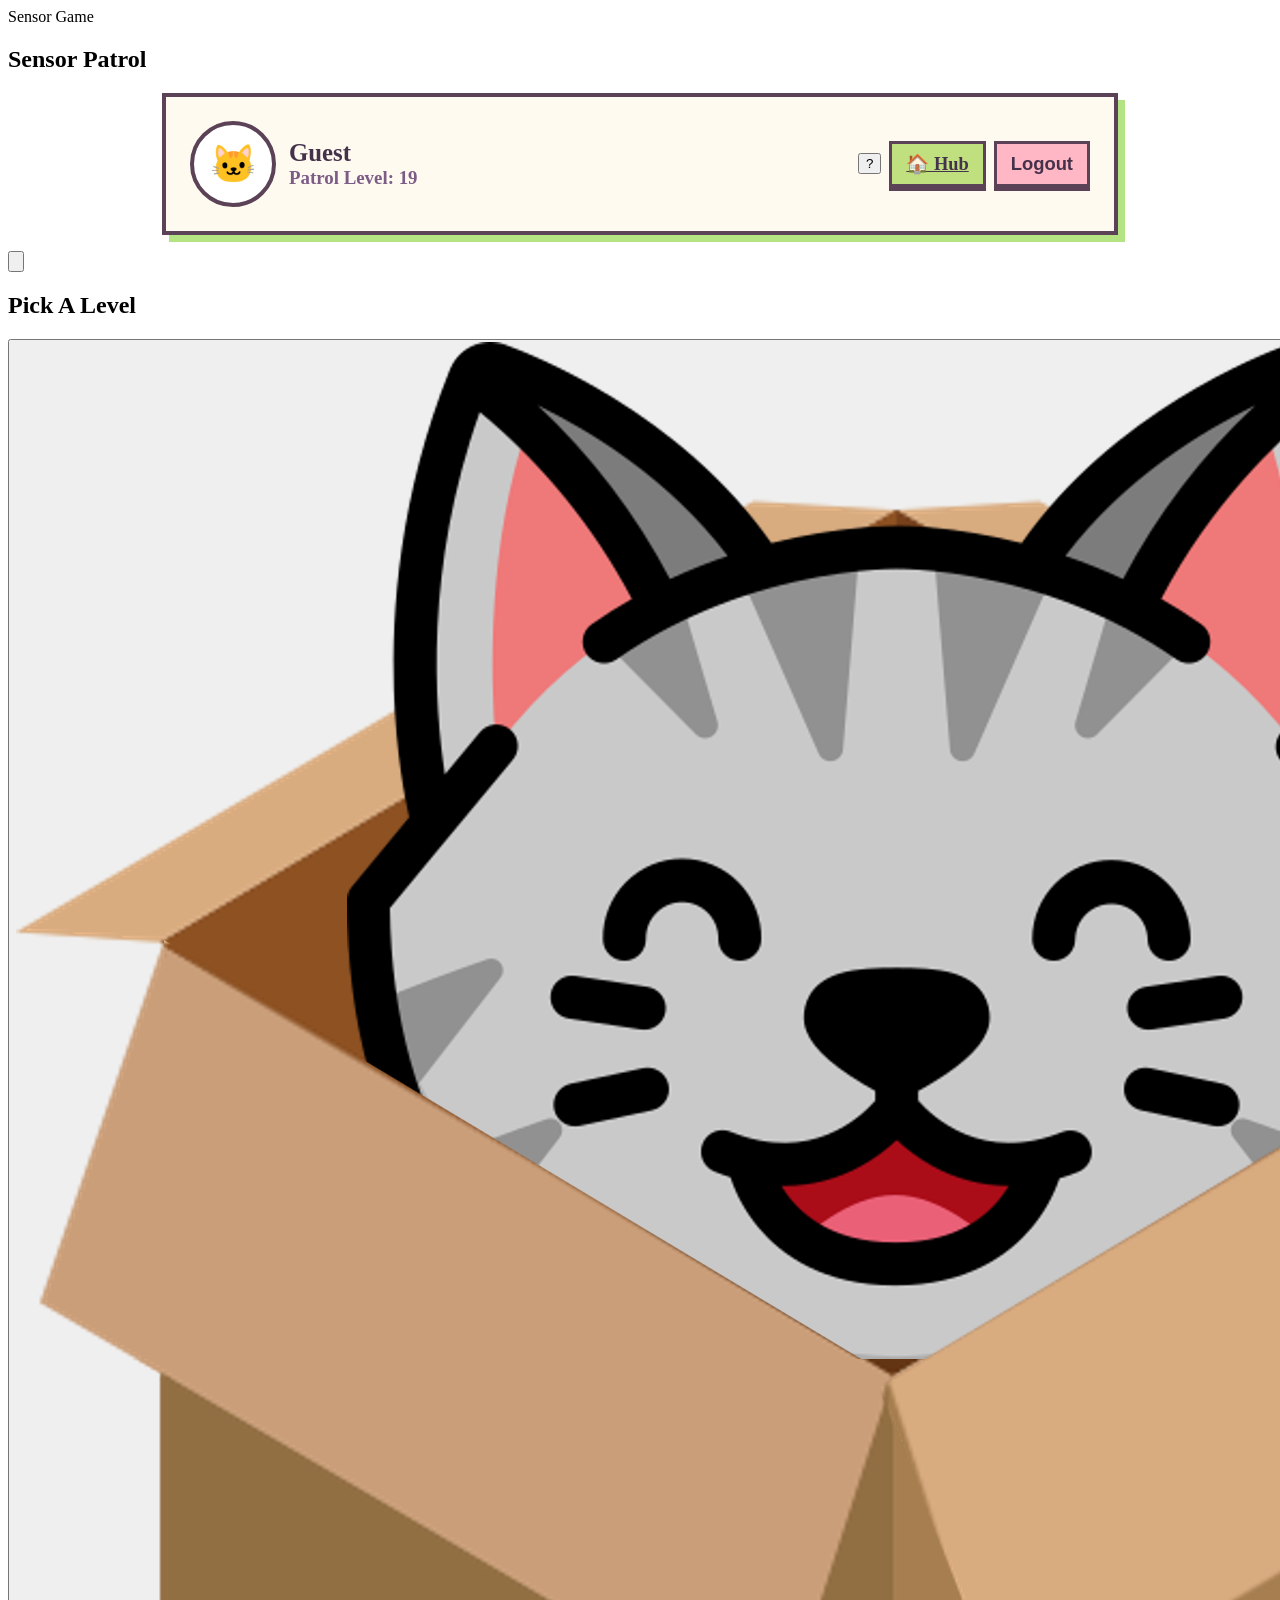
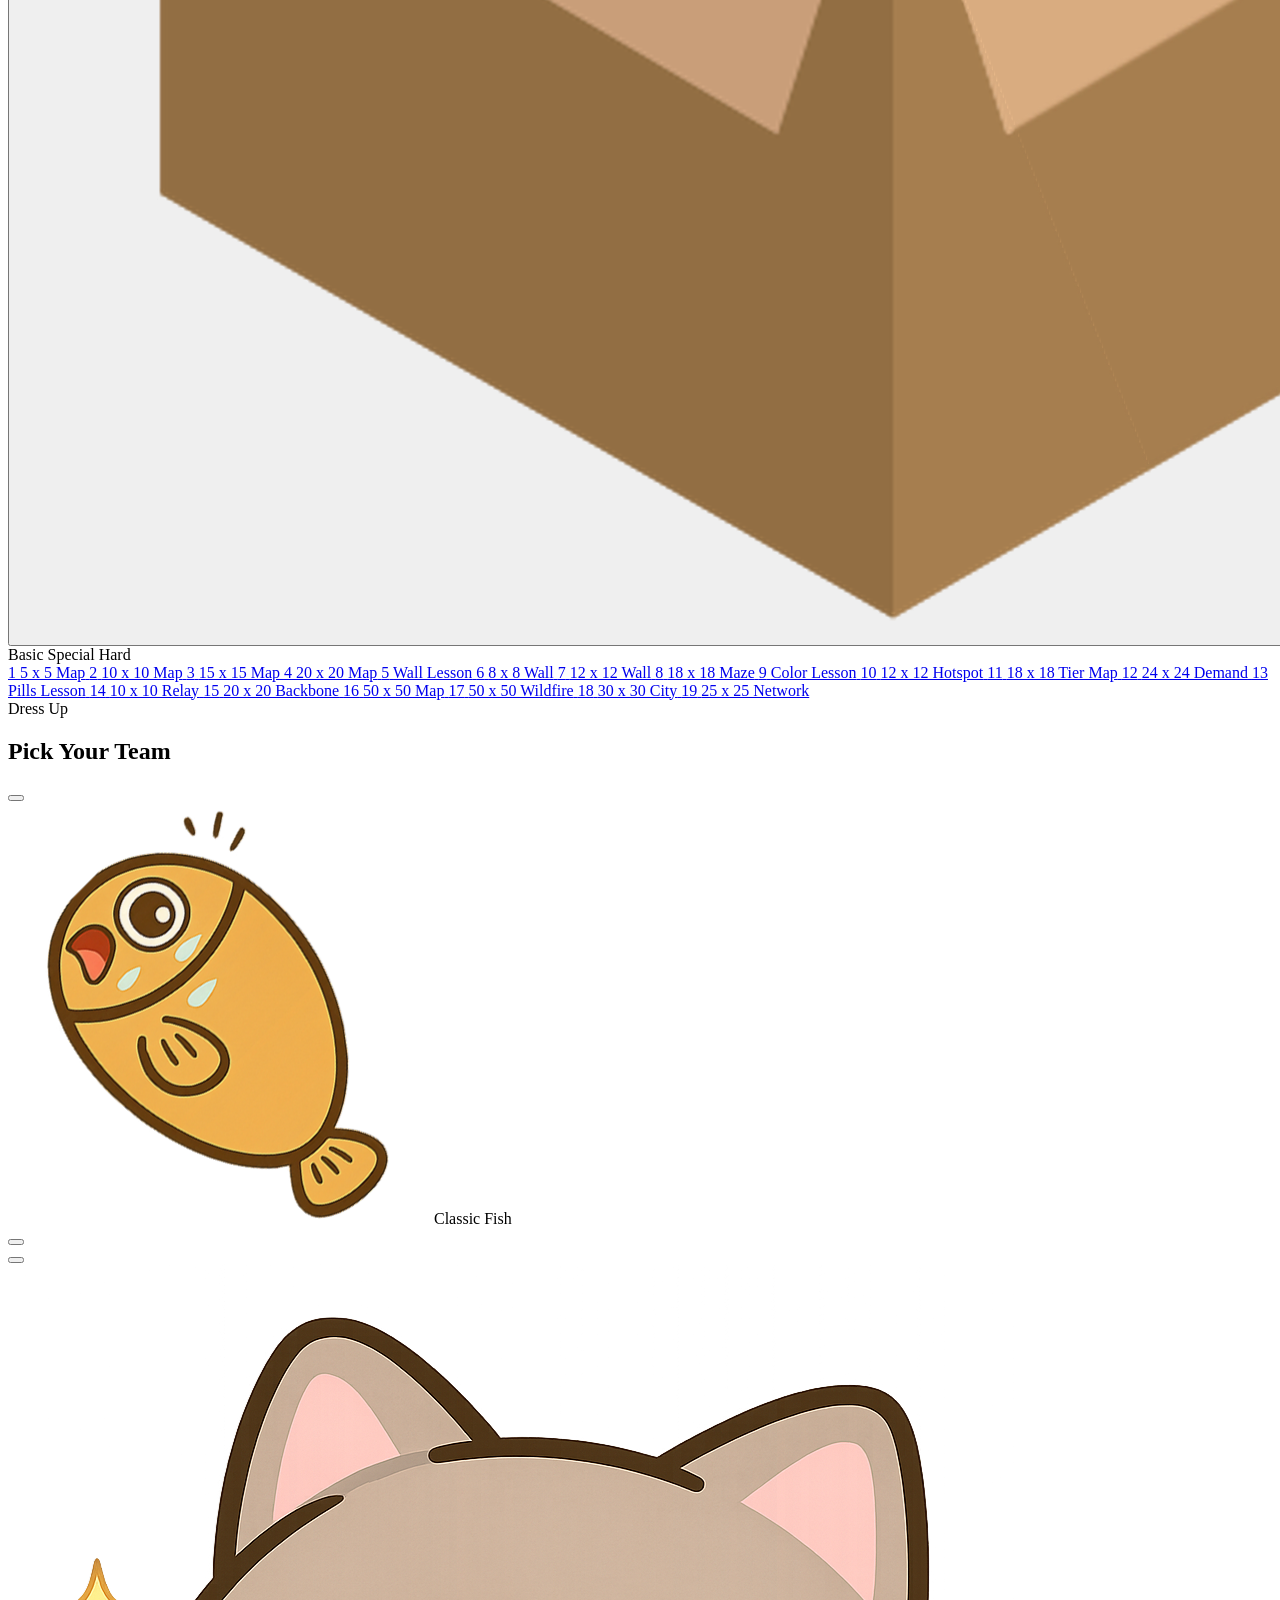
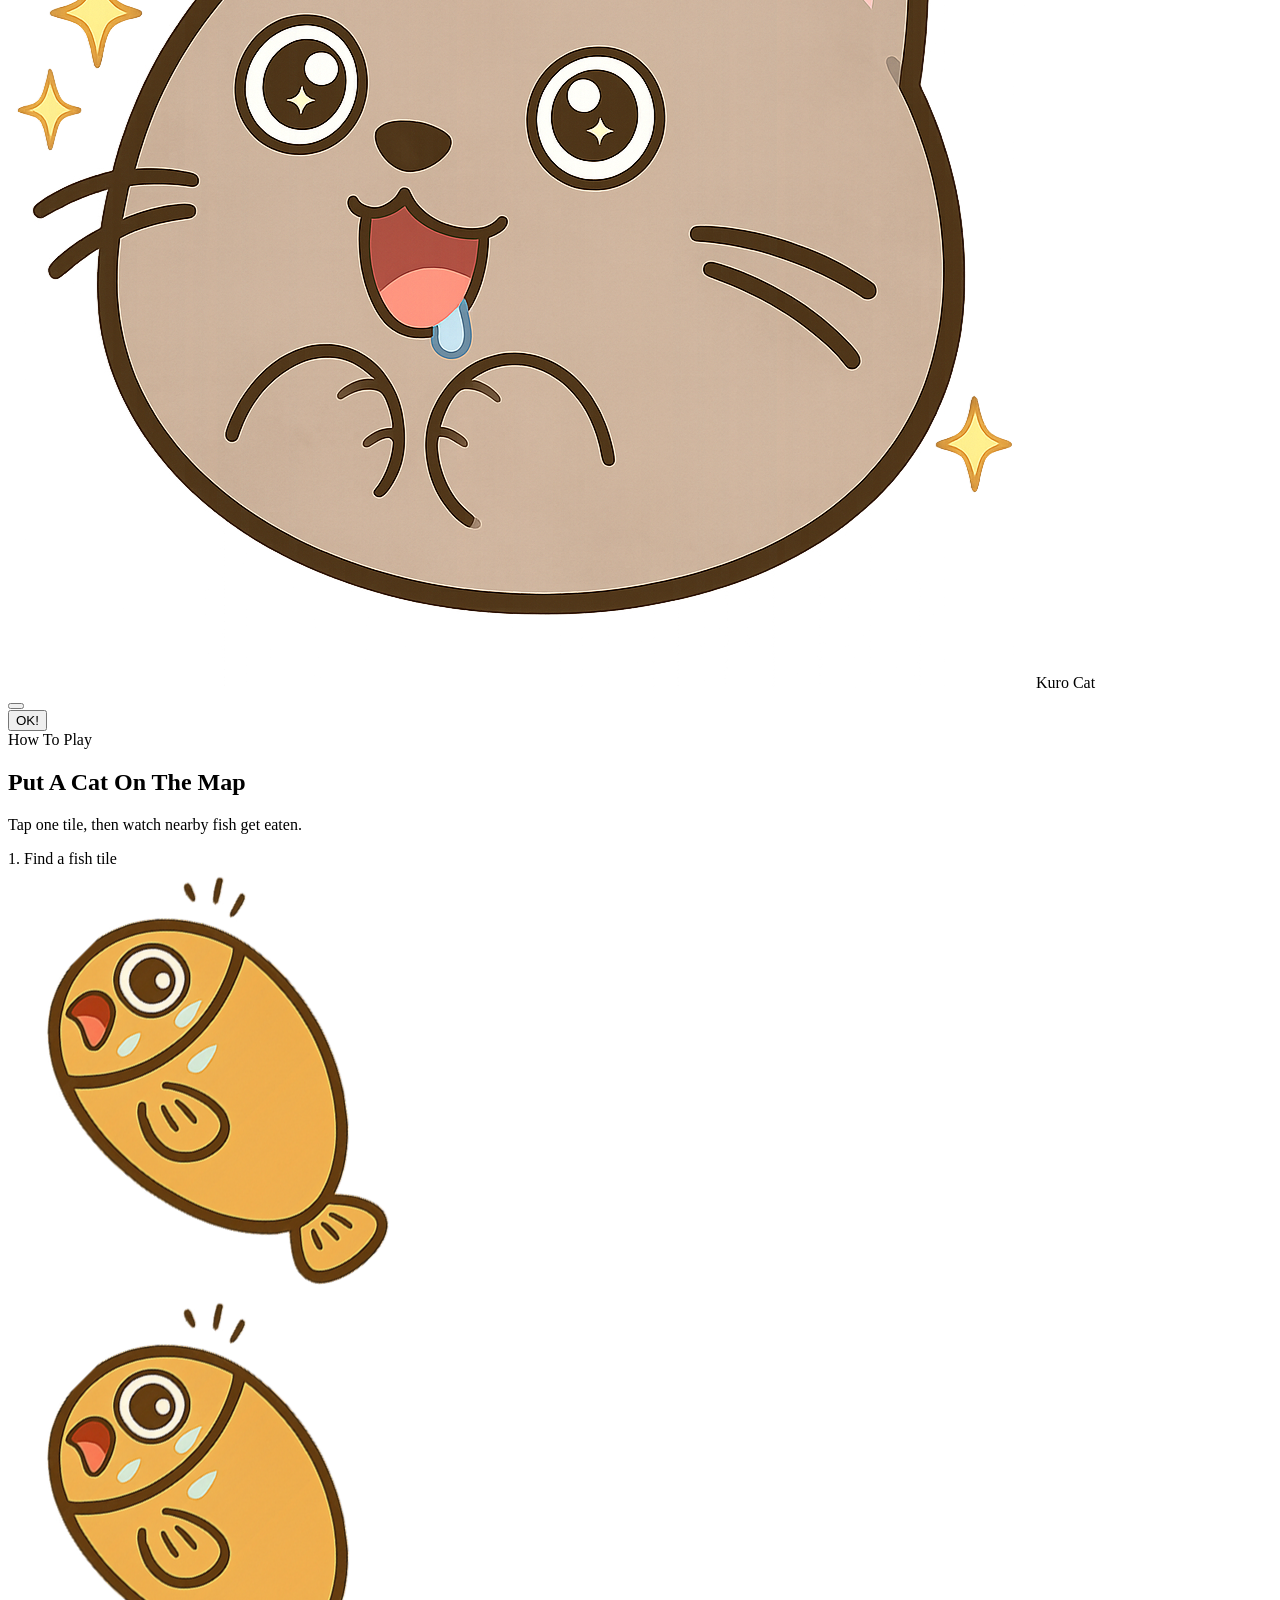
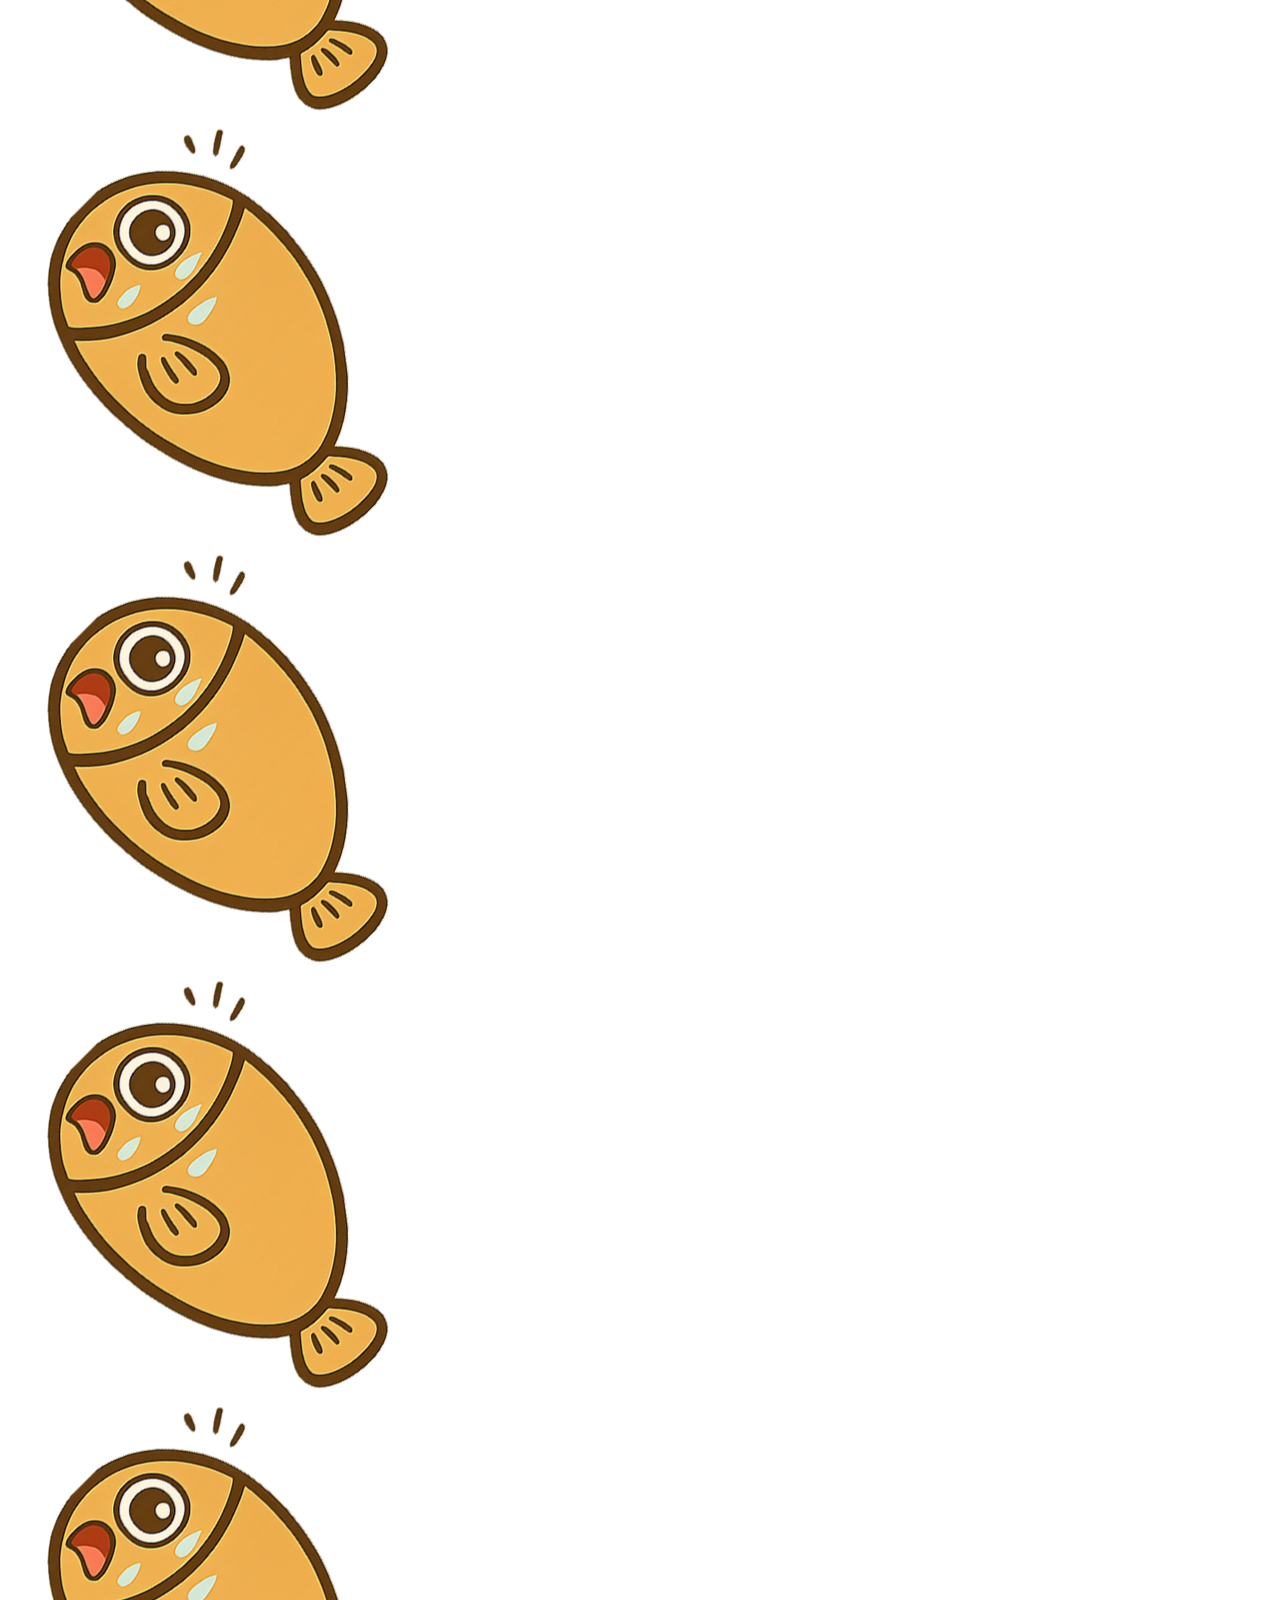
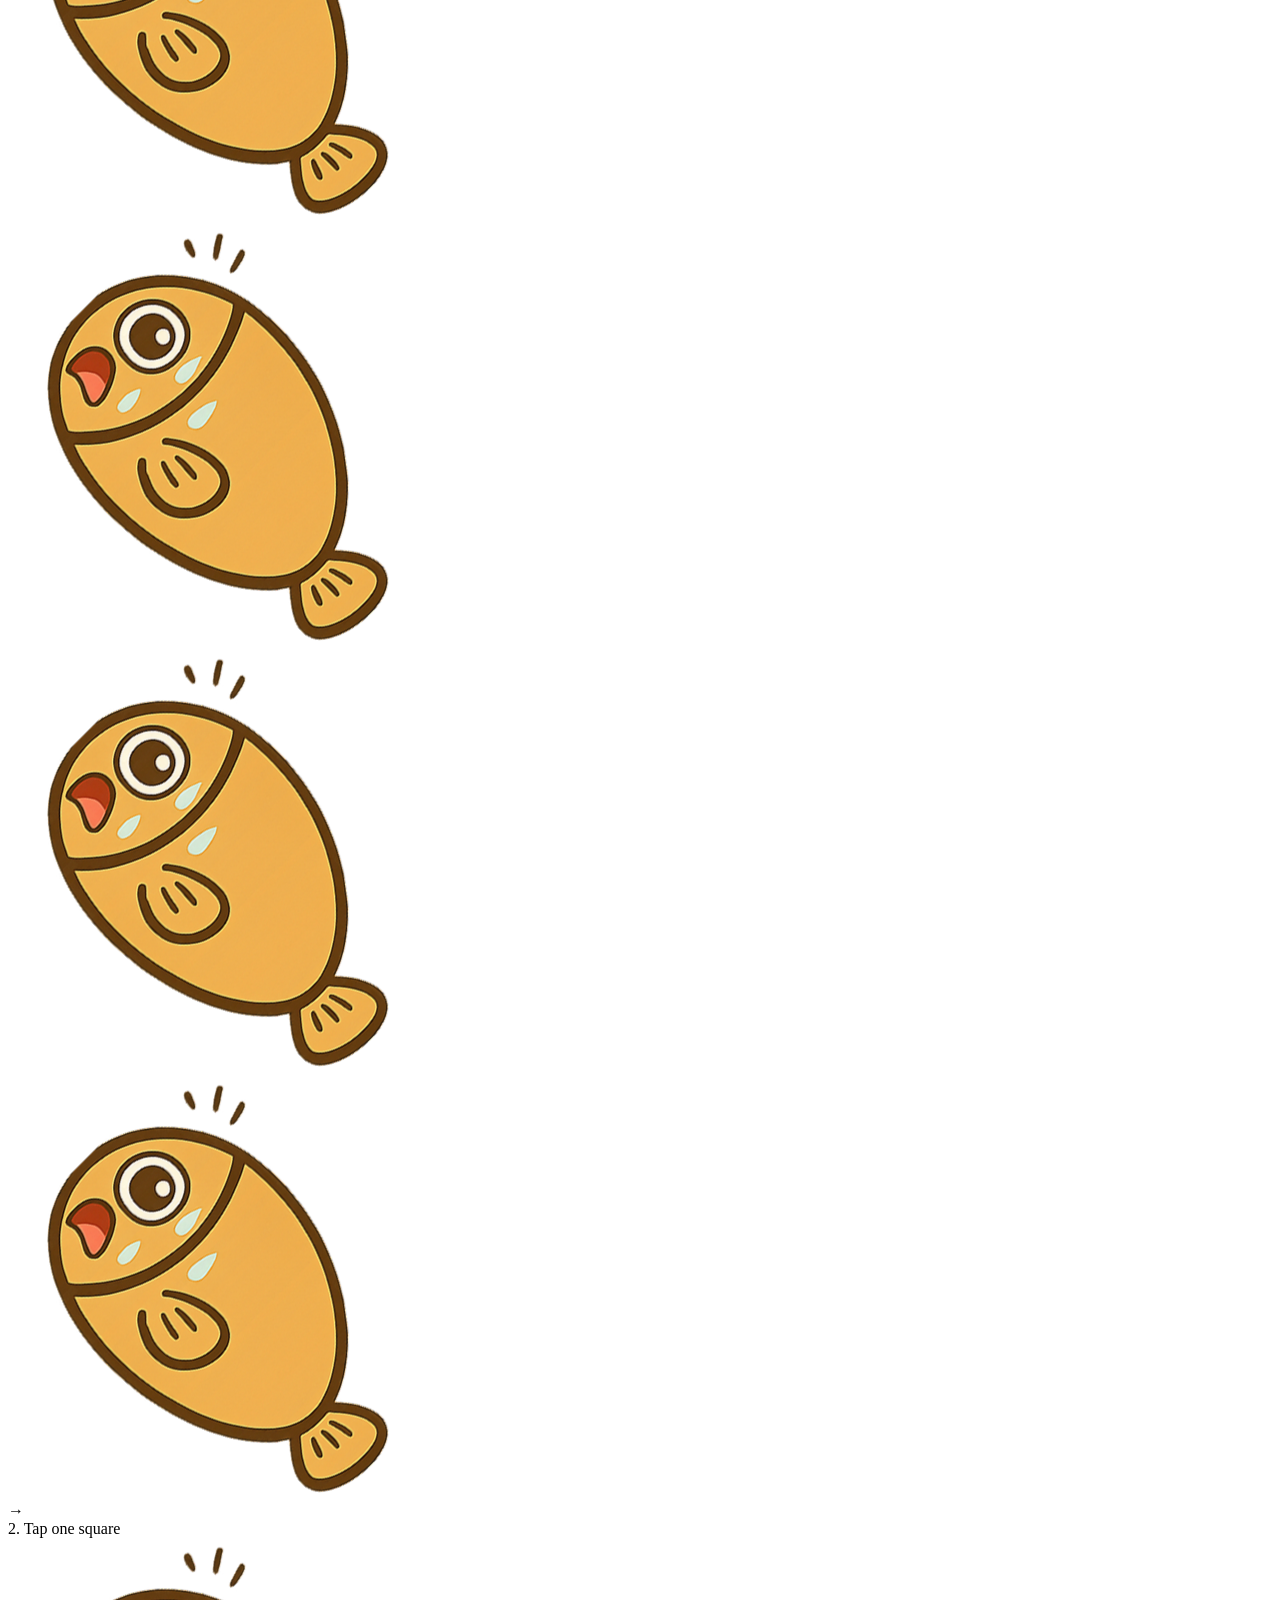
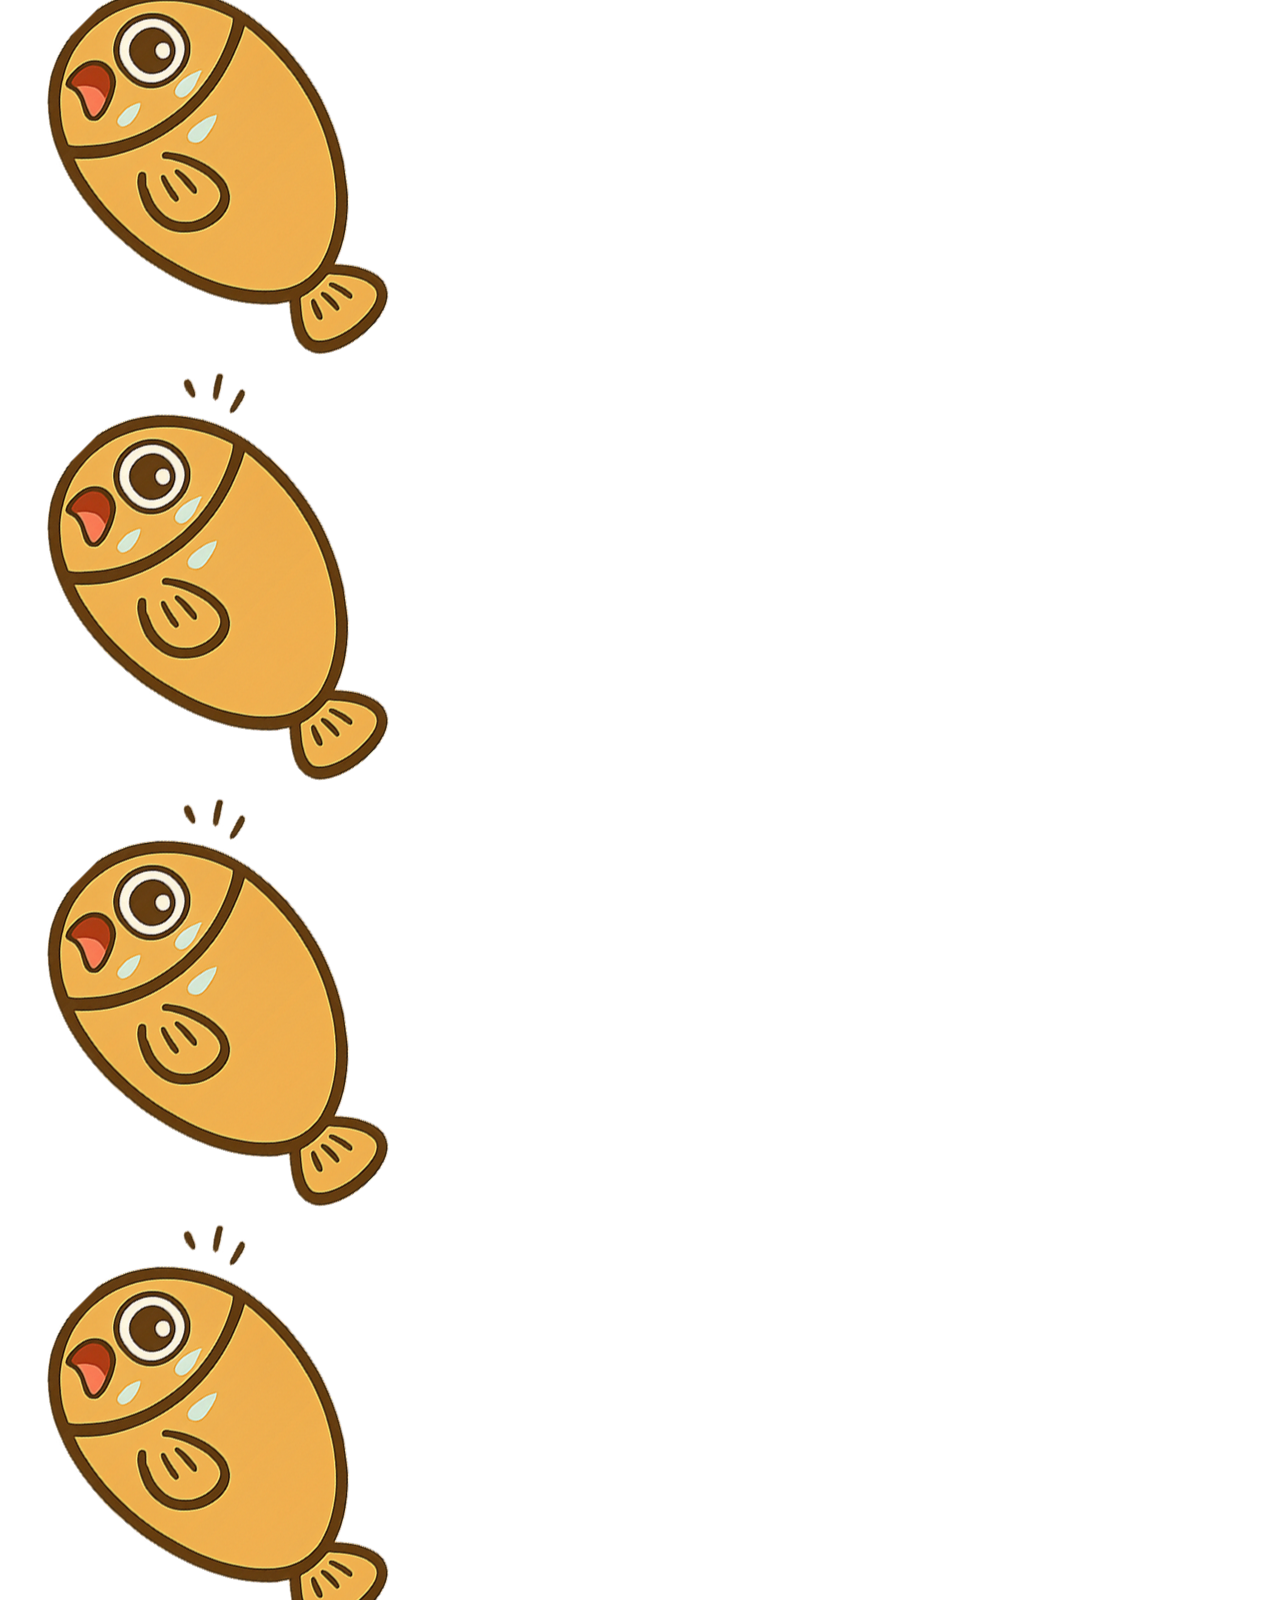
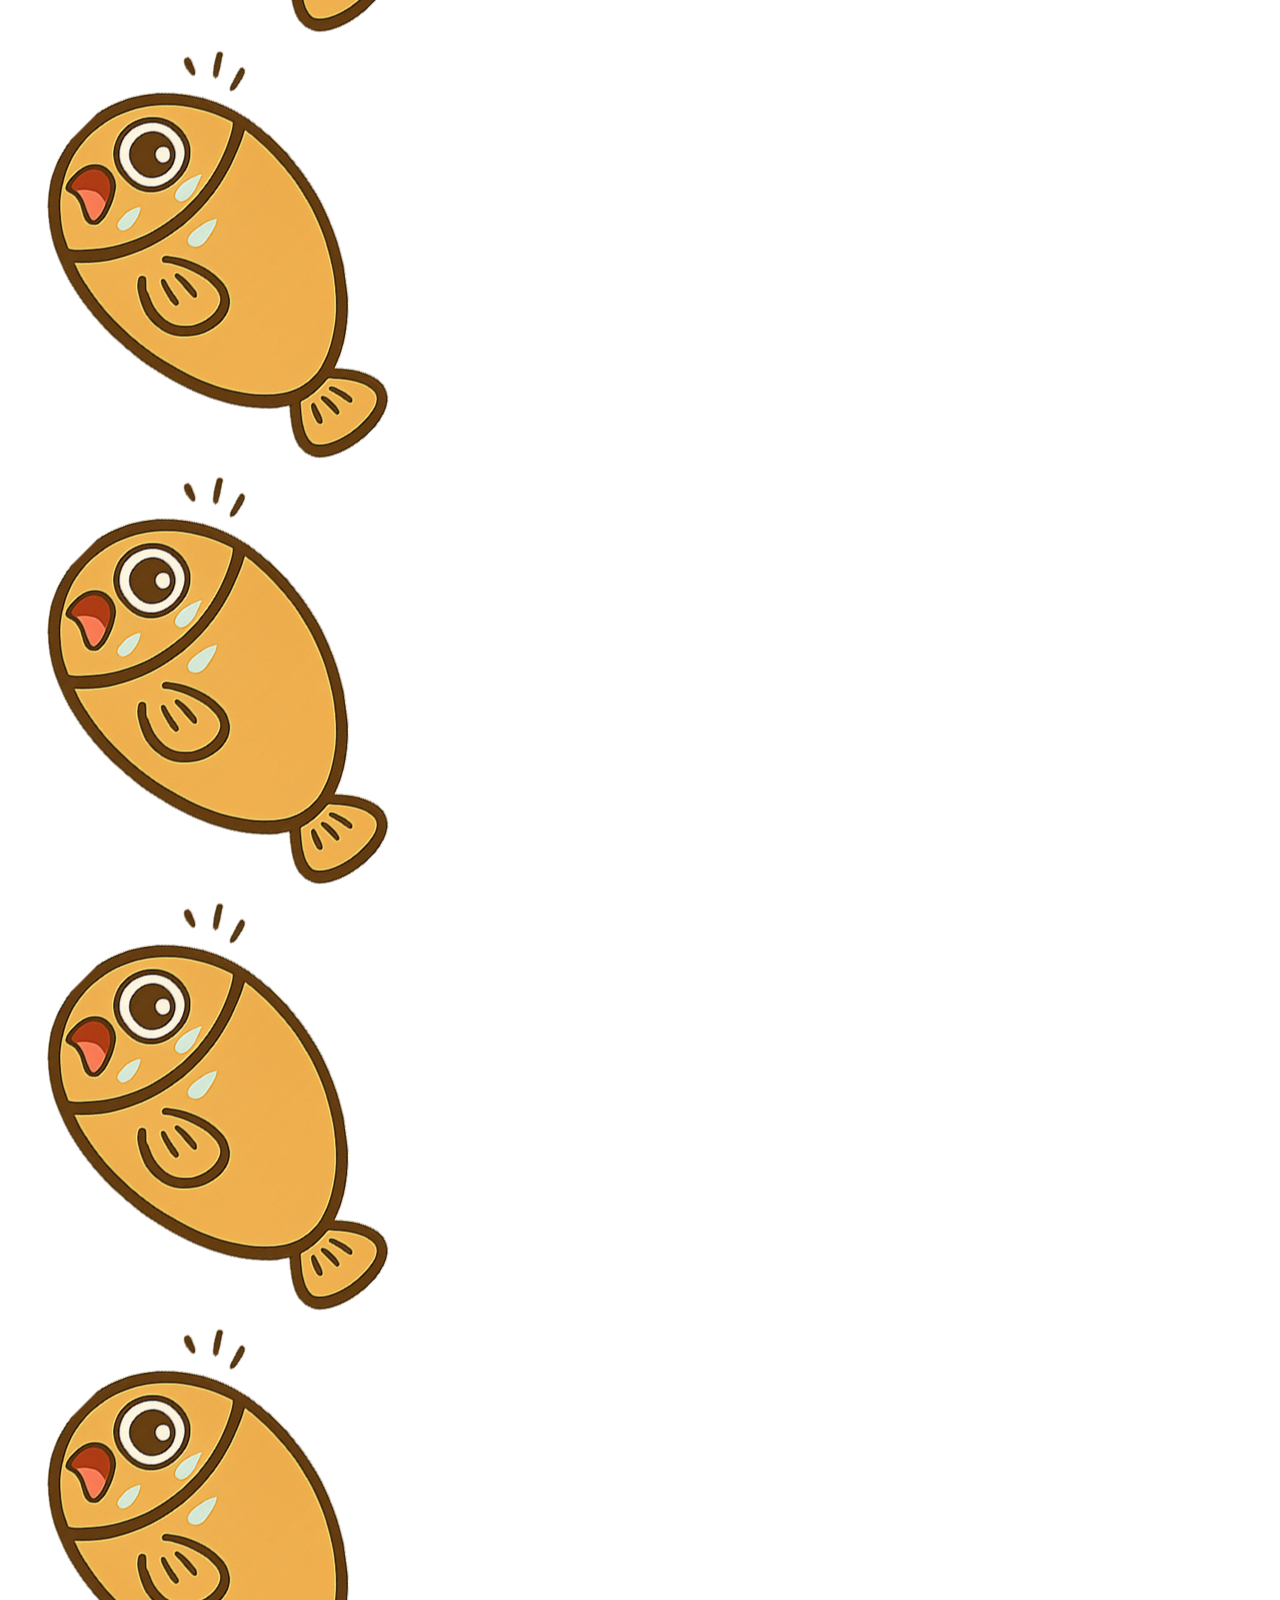
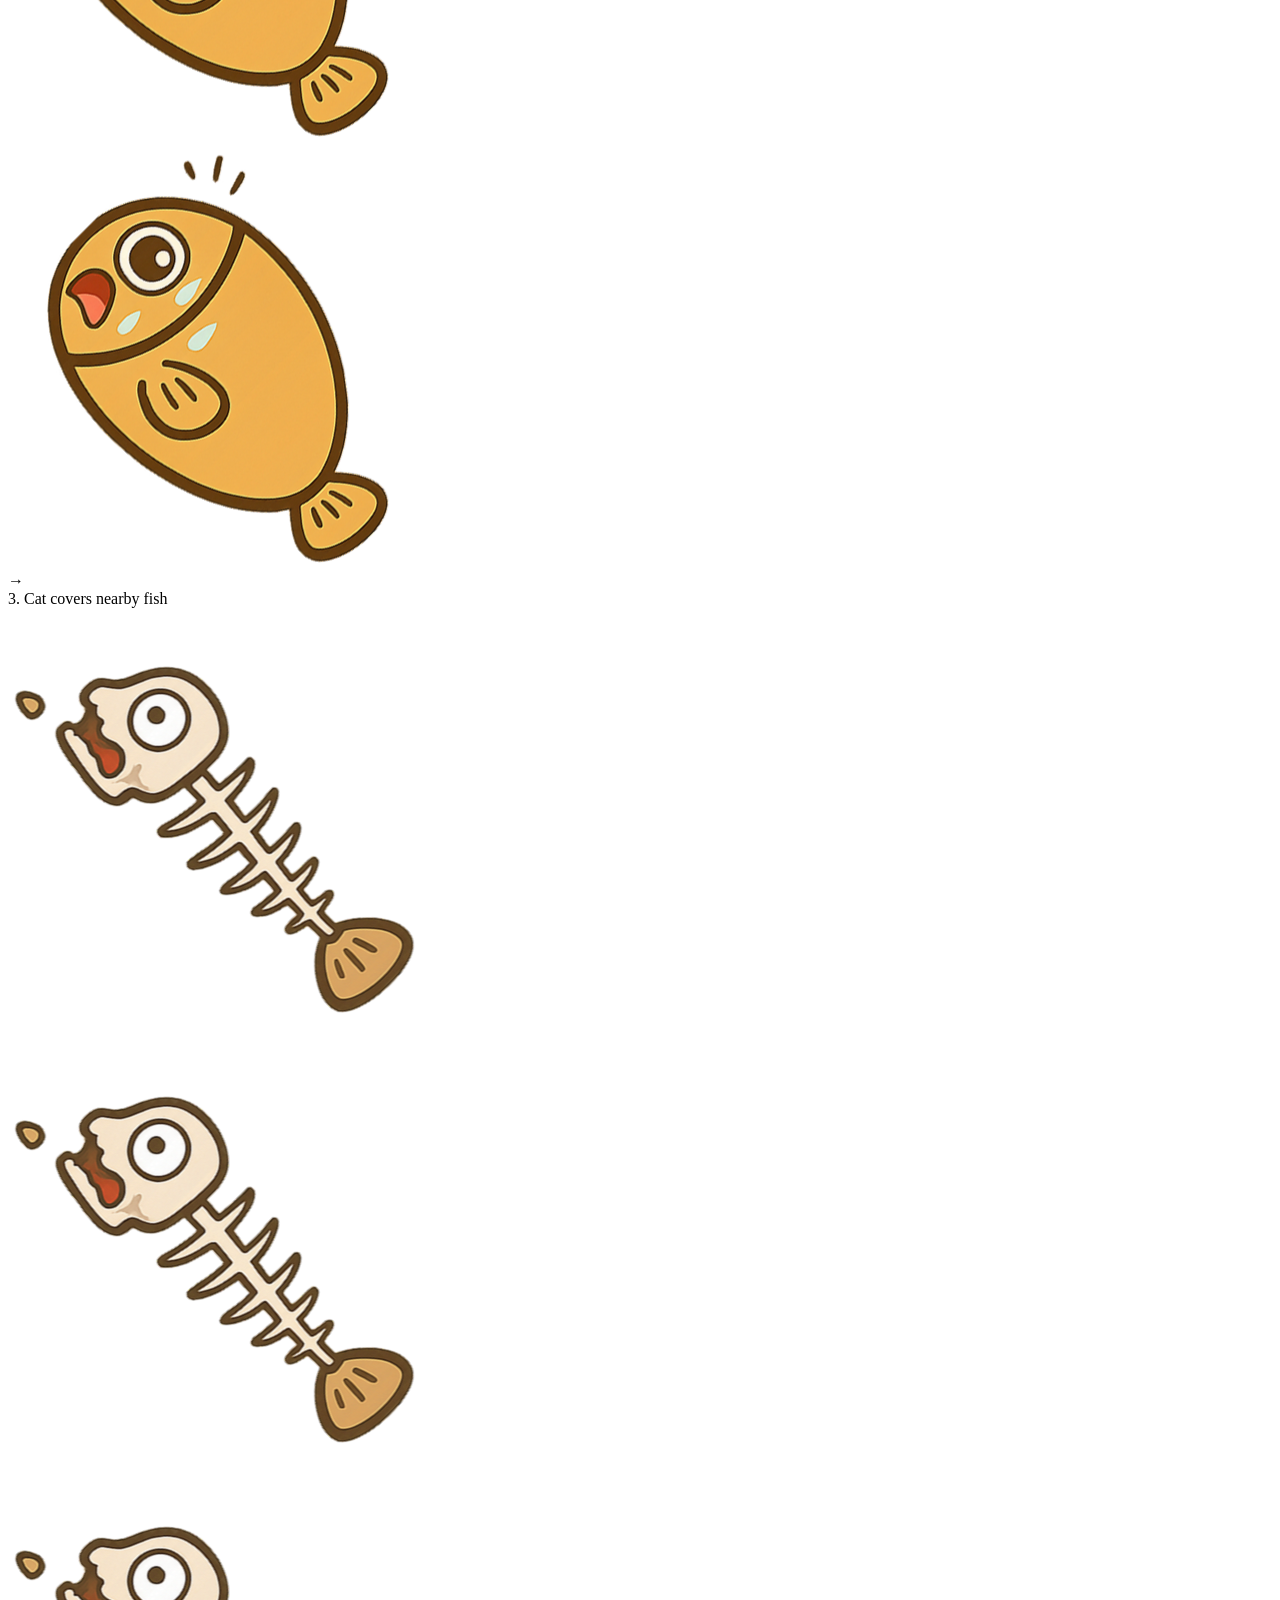
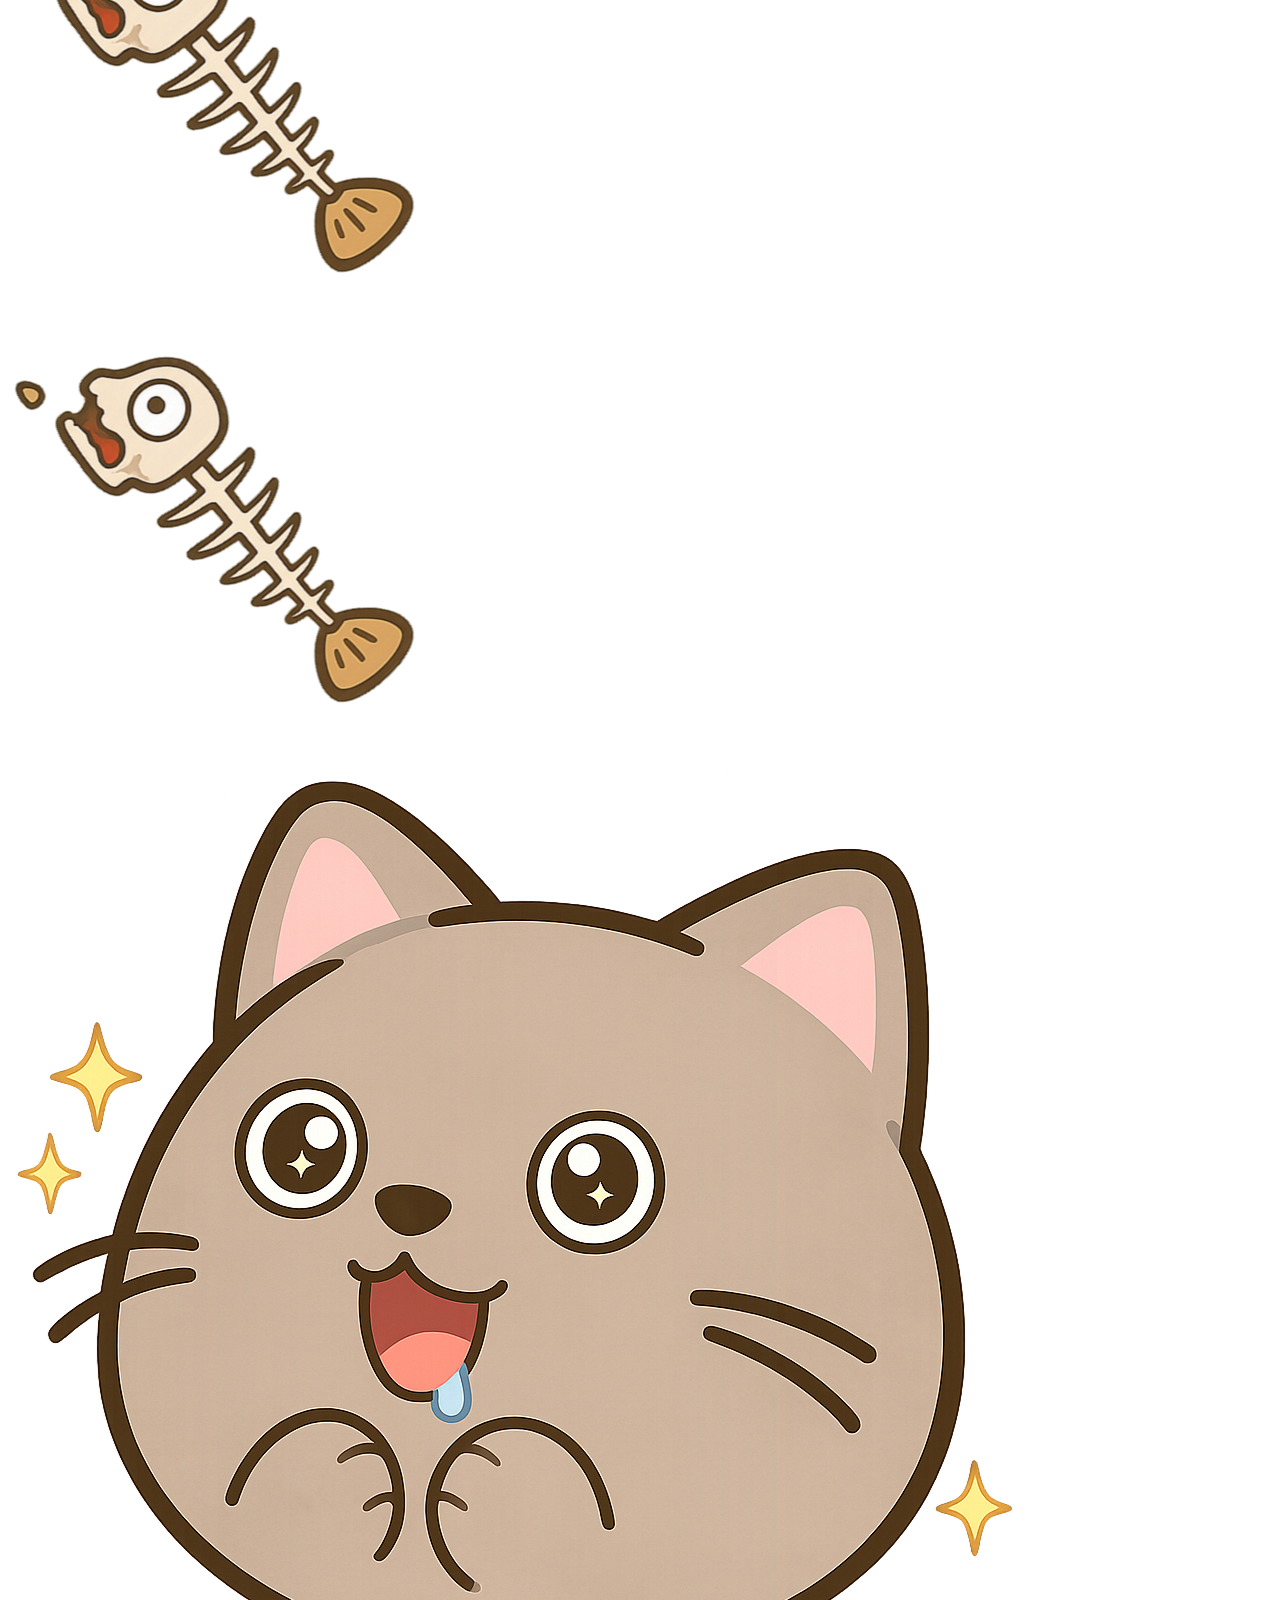
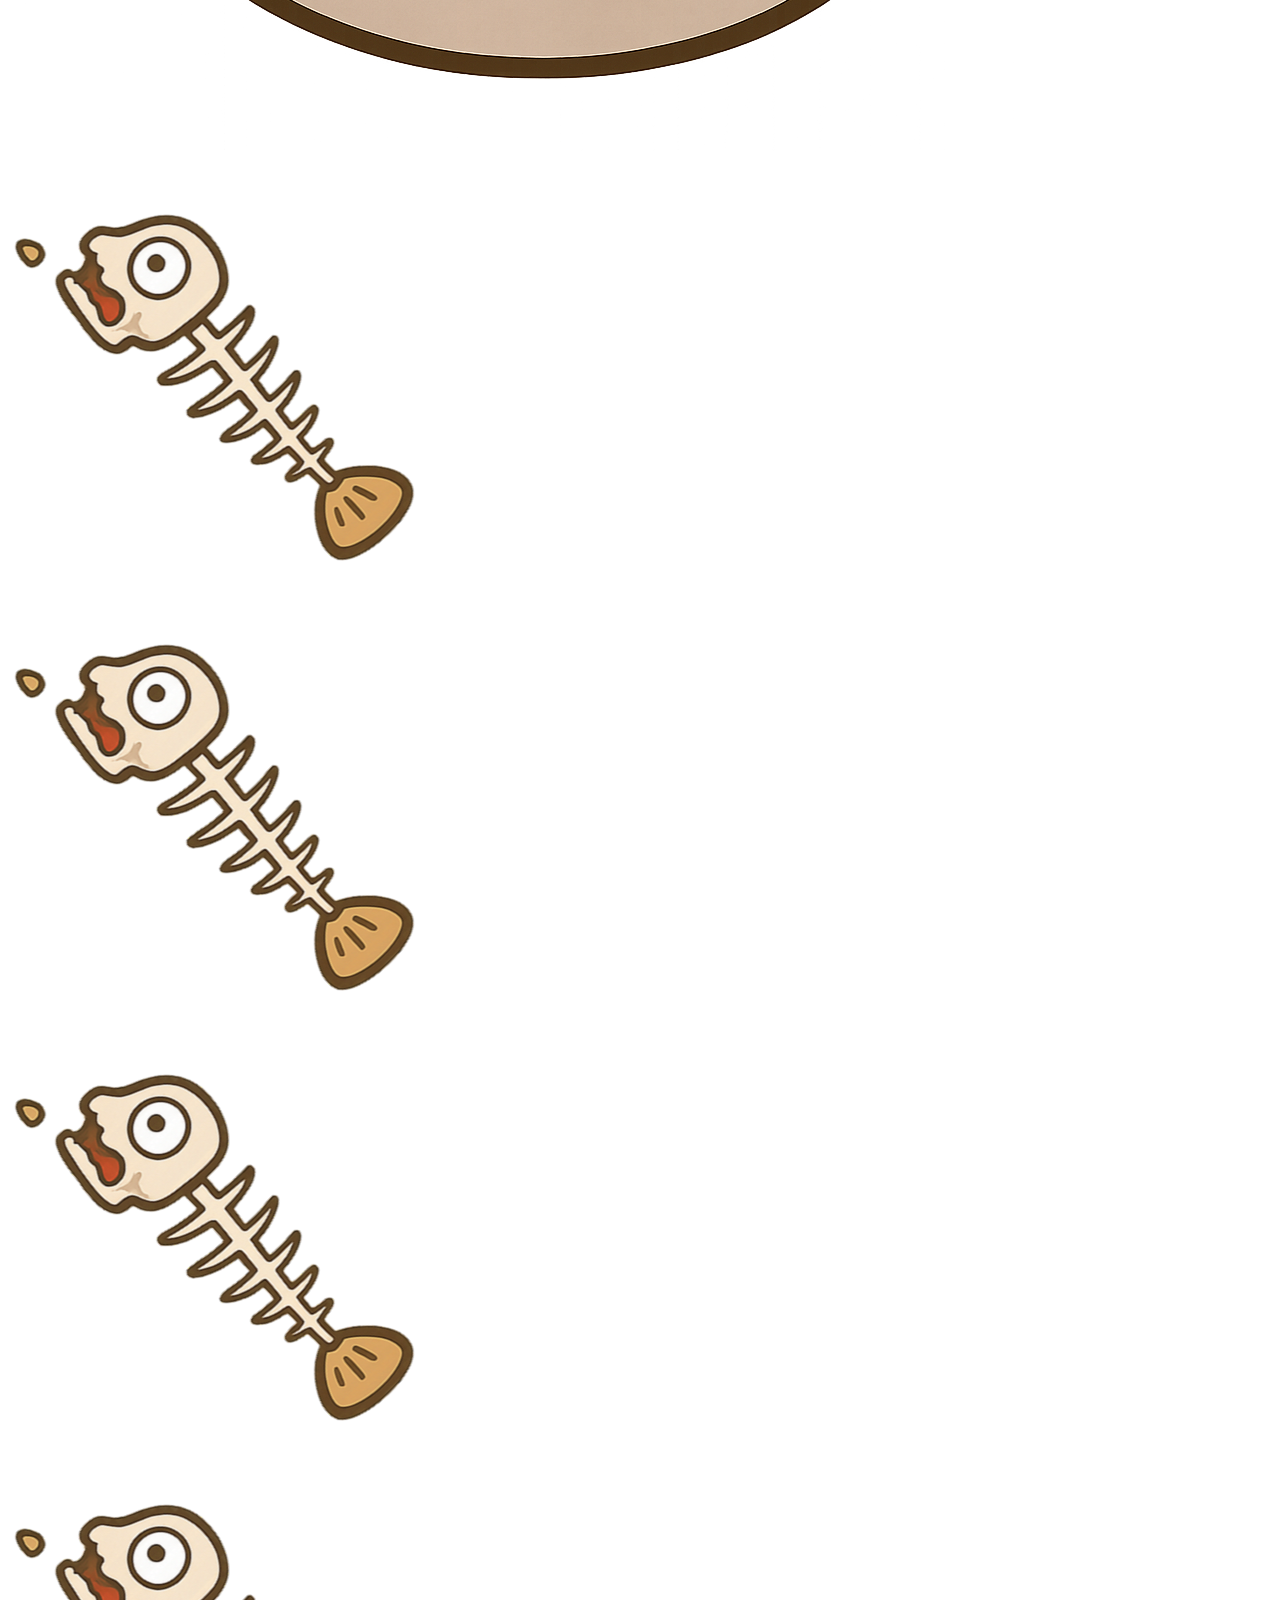
==== commit cced759a: "Add files via upload" ====
--- a/placement/index.html
+++ b/placement/index.html
@@ -16,7 +16,7 @@
     #player-bar .bar-avatar img { width: 100%; height: 100%; object-fit: cover; }
     #player-bar .bar-name { font-size: 1.55rem; }
     #player-bar .bar-level { font-size: 1.18rem; color: #7c5c87; }
-    #player-bar .bar-btns { display: flex; gap: 8px; }
+    #player-bar .bar-btns { display: flex; gap: 8px; align-items: center; }
     .bar-btn { border: 3px solid #5b4257; padding: 9px 14px; font-size: 1.15rem; font-weight: 900; cursor: pointer; background: #FFB7C5; color: #44314a; box-shadow: 0 4px 0 #5b4257; transition: all 0.1s; }
     .bar-btn:active { transform: translateY(2px); box-shadow: 0 2px 0 #5b4257; }
     .bar-btn.hub { background: #c0e080; }
@@ -50,6 +50,7 @@
         </div>
       </div>
       <div class="bar-btns">
+        <button id="home-tutorial-help" class="home-tutorial-help tutorial-help-button" type="button" title="Show tutorial" aria-label="Show tutorial" aria-expanded="false">?</button>
         <a class="bar-btn hub" href="../login.html">🏠 Hub</a>
         <button class="bar-btn" onclick="handleLogout()">Logout</button>
       </div>
@@ -173,14 +174,88 @@
       <button id="skin-picker-ok" class="skin-picker-ok" type="button">OK!</button>
     </div>
   </div>
+  <div id="home-tutorial-modal" class="tutorial-modal home-tutorial-modal" aria-hidden="true">
+    <div class="tutorial-card" role="dialog" aria-modal="true" aria-labelledby="home-tutorial-title">
+      <div class="tutorial-title-row">
+        <div class="tutorial-badge">How To Play</div>
+        <h2 id="home-tutorial-title">Put A Cat On The Map</h2>
+      </div>
+      <p class="tutorial-caption">Tap one tile, then watch nearby fish get eaten.</p>
+      <div class="tutorial-scene-grid">
+        <div class="tutorial-scene-card">
+          <div class="tutorial-scene-label">1. Find a fish tile</div>
+          <div class="tutorial-mini-board">
+            <div class="tutorial-mini-cell"><img src="./image/fish.png" alt=""></div>
+            <div class="tutorial-mini-cell"><img src="./image/fish.png" alt=""></div>
+            <div class="tutorial-mini-cell"><img src="./image/fish.png" alt=""></div>
+            <div class="tutorial-mini-cell"><img src="./image/fish.png" alt=""></div>
+            <div class="tutorial-mini-cell"><img src="./image/fish.png" alt=""></div>
+            <div class="tutorial-mini-cell"><img src="./image/fish.png" alt=""></div>
+            <div class="tutorial-mini-cell"><img src="./image/fish.png" alt=""></div>
+            <div class="tutorial-mini-cell"><img src="./image/fish.png" alt=""></div>
+            <div class="tutorial-mini-cell"><img src="./image/fish.png" alt=""></div>
+          </div>
+        </div>
+        <div class="tutorial-arrow" aria-hidden="true">&rarr;</div>
+        <div class="tutorial-scene-card">
+          <div class="tutorial-scene-label">2. Tap one square</div>
+          <div class="tutorial-mini-board is-tap-board">
+            <div class="tutorial-mini-cell"><img src="./image/fish.png" alt=""></div>
+            <div class="tutorial-mini-cell"><img src="./image/fish.png" alt=""></div>
+            <div class="tutorial-mini-cell"><img src="./image/fish.png" alt=""></div>
+            <div class="tutorial-mini-cell"><img src="./image/fish.png" alt=""></div>
+            <div class="tutorial-mini-cell is-target">
+              <span class="tutorial-tap-ring"></span>
+              <img src="./image/fish.png" alt="">
+            </div>
+            <div class="tutorial-mini-cell"><img src="./image/fish.png" alt=""></div>
+            <div class="tutorial-mini-cell"><img src="./image/fish.png" alt=""></div>
+            <div class="tutorial-mini-cell"><img src="./image/fish.png" alt=""></div>
+            <div class="tutorial-mini-cell"><img src="./image/fish.png" alt=""></div>
+          </div>
+        </div>
+        <div class="tutorial-arrow" aria-hidden="true">&rarr;</div>
+        <div class="tutorial-scene-card">
+          <div class="tutorial-scene-label">3. Cat covers nearby fish</div>
+          <div class="tutorial-mini-board is-result-board">
+            <div class="tutorial-mini-cell"><img src="./image/fish-bone.png" alt=""></div>
+            <div class="tutorial-mini-cell"><img src="./image/fish-bone.png" alt=""></div>
+            <div class="tutorial-mini-cell"><img src="./image/fish-bone.png" alt=""></div>
+            <div class="tutorial-mini-cell"><img src="./image/fish-bone.png" alt=""></div>
+            <div class="tutorial-mini-cell is-cat-cell"><img src="./image/kuro.png" alt=""></div>
+            <div class="tutorial-mini-cell"><img src="./image/fish-bone.png" alt=""></div>
+            <div class="tutorial-mini-cell"><img src="./image/fish-bone.png" alt=""></div>
+            <div class="tutorial-mini-cell"><img src="./image/fish-bone.png" alt=""></div>
+            <div class="tutorial-mini-cell"><img src="./image/fish-bone.png" alt=""></div>
+          </div>
+        </div>
+      </div>
+      <button id="home-tutorial-ok" class="tutorial-ok-button" type="button">OK!</button>
+    </div>
+  </div>
   <script>
     (function initLevelSelect() {
-      const user  = sessionStorage.getItem('currentUser');
-      const placeLv = parseInt(sessionStorage.getItem('placement_level') || sessionStorage.getItem('placementLevel'));
-      if (!user || isNaN(placeLv)) {
-        document.getElementById('auth-gate').style.display = 'flex';
-        return;
+      let user = sessionStorage.getItem('currentUser');
+      let placeLv = parseInt(sessionStorage.getItem('placement_level') || sessionStorage.getItem('placementLevel'));
+
+      if (!user) {
+        user = 'Guest';
+        placeLv = 19;
+        sessionStorage.setItem('isGuest', 'true');
+        sessionStorage.setItem('currentUser', user);
+        sessionStorage.setItem('placement_level', String(placeLv));
+        sessionStorage.setItem('placementLevel', String(placeLv));
+        sessionStorage.setItem('currentLevel', sessionStorage.getItem('currentLevel') || '1');
+      } else if (sessionStorage.getItem('isGuest') === 'true') {
+        placeLv = 19;
+        sessionStorage.setItem('placement_level', String(placeLv));
+        sessionStorage.setItem('placementLevel', String(placeLv));
+      } else if (isNaN(placeLv)) {
+        placeLv = 1;
+        sessionStorage.setItem('placement_level', String(placeLv));
+        sessionStorage.setItem('placementLevel', String(placeLv));
       }
+
       const safePlace = Math.max(1, placeLv);
       document.getElementById('bar-username').textContent = user;
       document.getElementById('bar-level').textContent    = Math.min(safePlace, 19);
@@ -204,6 +279,33 @@
       sessionStorage.clear();
       window.location.href = '../login.html';
     }
+    (function initHomeTutorialHelp() {
+      const homeTutorialHelp = document.getElementById('home-tutorial-help');
+      const homeTutorialModal = document.getElementById('home-tutorial-modal');
+      const homeTutorialOk = document.getElementById('home-tutorial-ok');
+
+      function setHomeTutorialOpen(isOpen) {
+        if (!homeTutorialModal) {
+          return;
+        }
+        homeTutorialModal.classList.toggle('show', isOpen);
+        homeTutorialModal.setAttribute('aria-hidden', isOpen ? 'false' : 'true');
+        homeTutorialHelp?.setAttribute('aria-expanded', isOpen ? 'true' : 'false');
+      }
+
+      homeTutorialHelp?.addEventListener('click', () => setHomeTutorialOpen(true));
+      homeTutorialOk?.addEventListener('click', () => setHomeTutorialOpen(false));
+      homeTutorialModal?.addEventListener('click', event => {
+        if (event.target === homeTutorialModal) {
+          setHomeTutorialOpen(false);
+        }
+      });
+      document.addEventListener('keydown', event => {
+        if (event.key === 'Escape' && homeTutorialModal?.classList.contains('show')) {
+          setHomeTutorialOpen(false);
+        }
+      });
+    })();
   </script>
   <script src="./panel/game_click_sfx.js"></script>
   <script src="./panel/background_music.js"></script>
